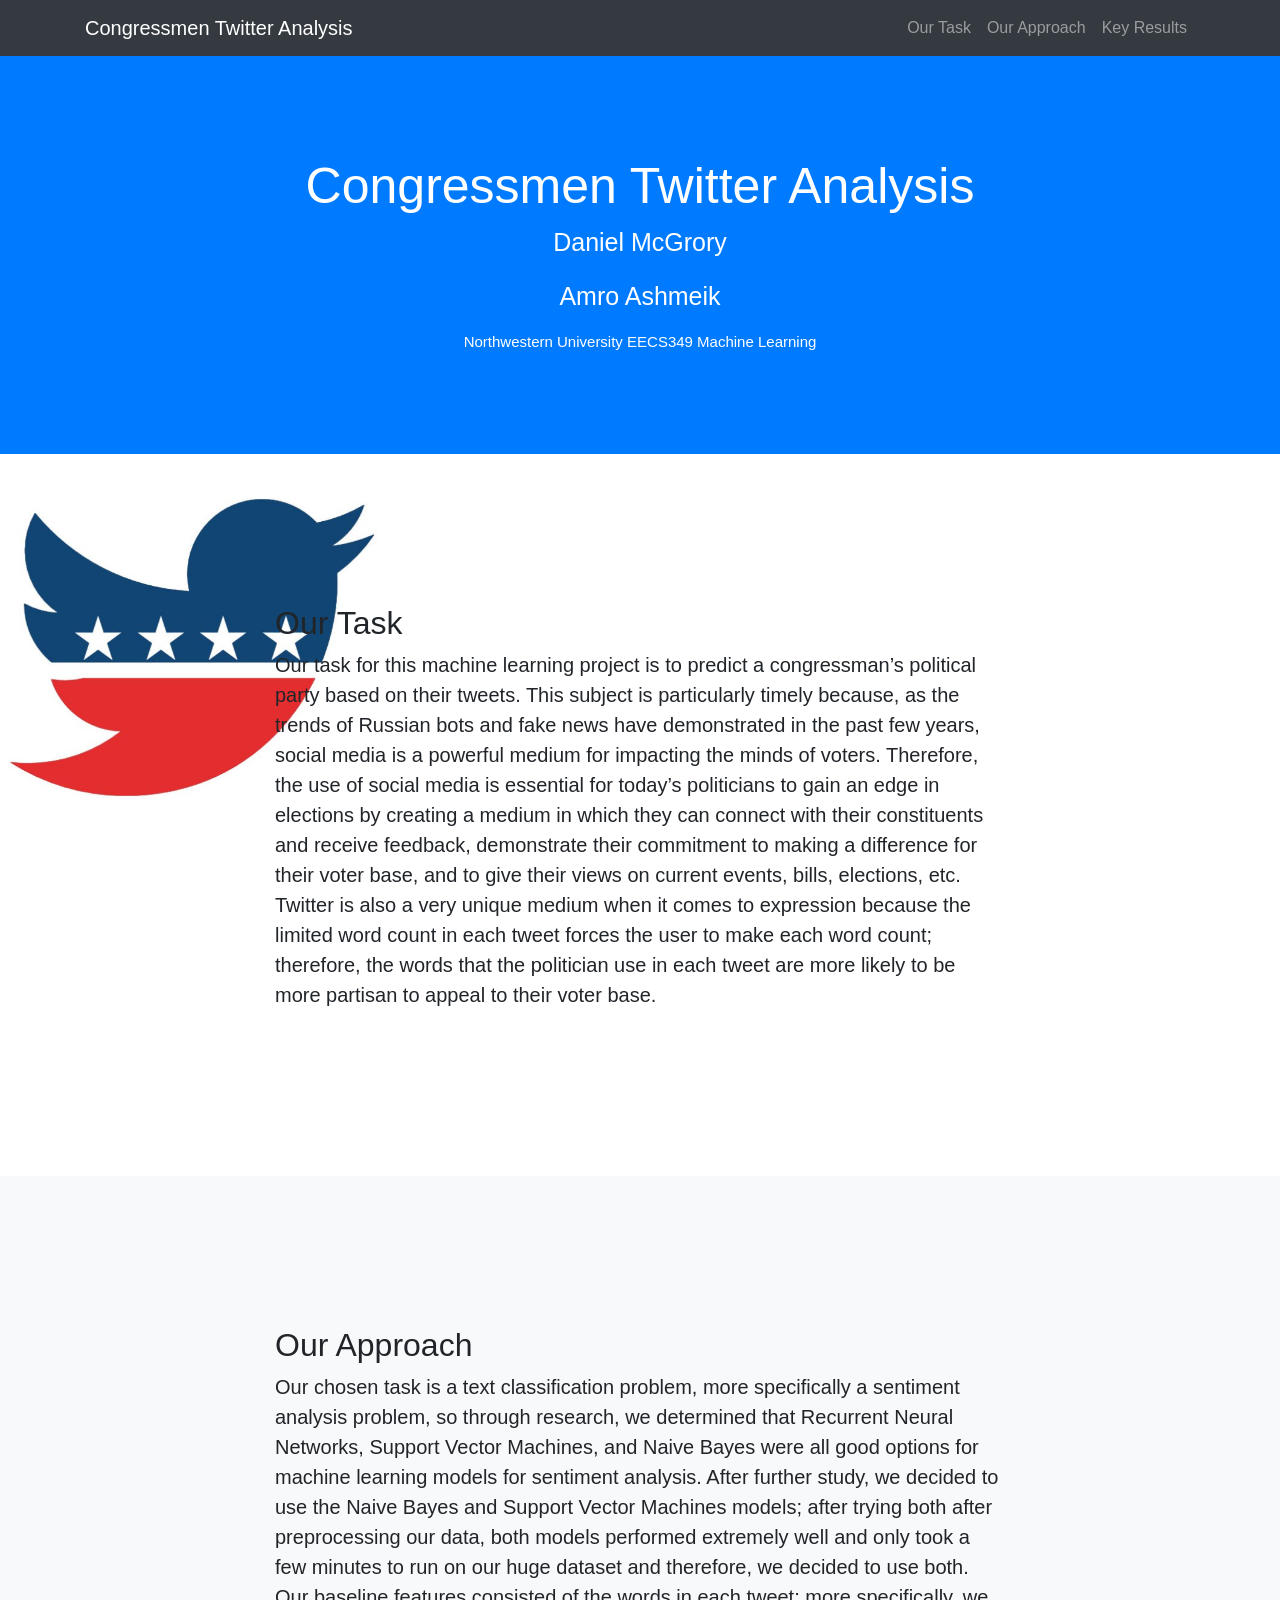
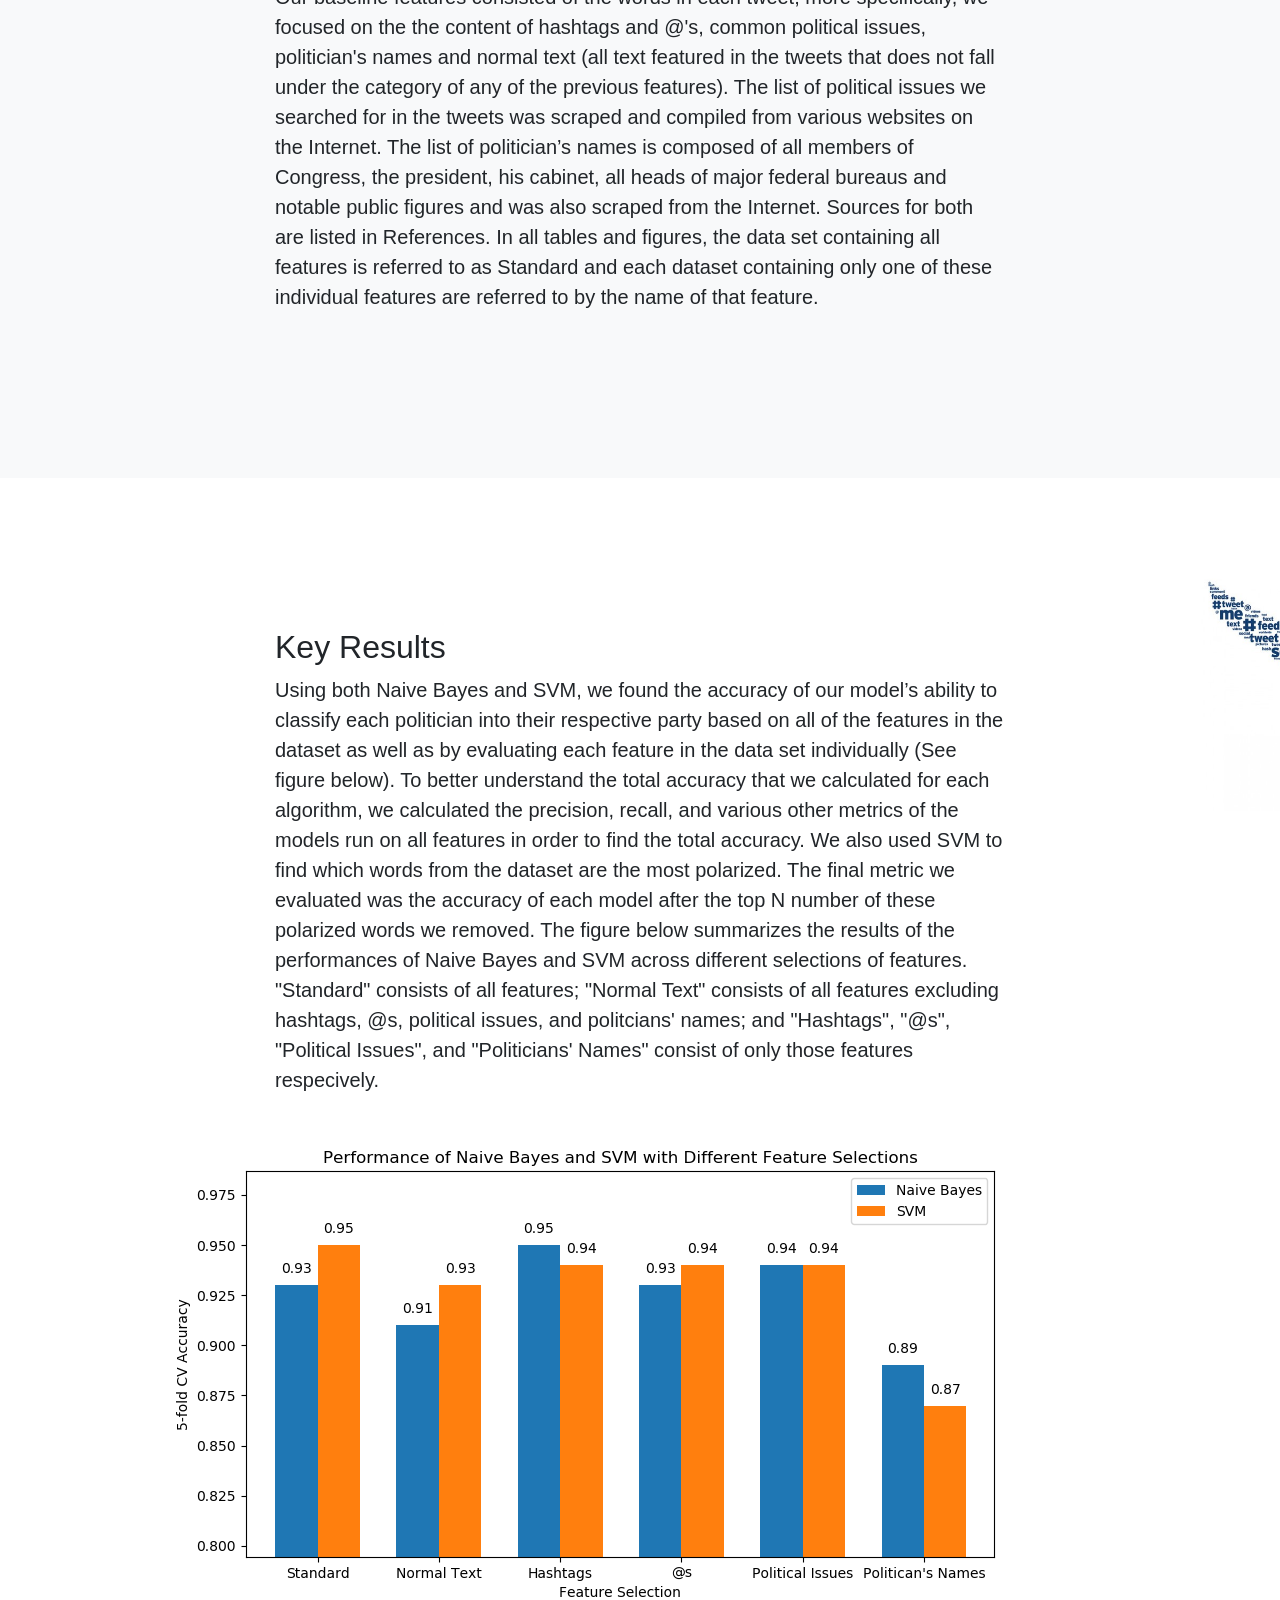
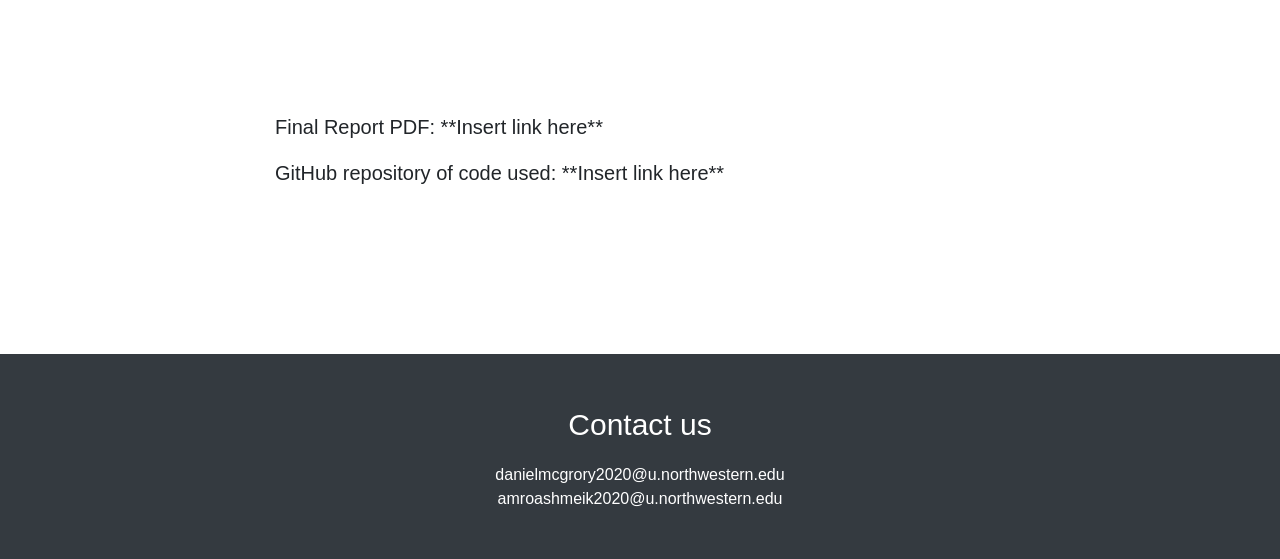
==== index.html @ c0cd3391 "Add files via upload" ====
<!DOCTYPE html>
<html lang="en">

  <head>

    <meta charset="utf-8">
    <meta name="viewport" content="width=device-width, initial-scale=1, shrink-to-fit=no">
    <meta name="description" content="">
    <meta name="author" content="">

    <title>Congressmen Twitter Analysis</title>

    <!-- Bootstrap core CSS -->
    <link href="vendor/bootstrap/css/bootstrap.min.css" rel="stylesheet">

    <!-- Custom styles for this template -->
    <link href="css/scrolling-nav.css" rel="stylesheet">

  </head>

  <body id="page-top">

    <!-- Navigation -->
    <nav class="navbar navbar-expand-lg navbar-dark bg-dark fixed-top" id="mainNav">
      <div class="container">
        <a class="navbar-brand js-scroll-trigger" href="#page-top">Congressmen Twitter Analysis</a>
        <button class="navbar-toggler" type="button" data-toggle="collapse" data-target="#navbarResponsive" aria-controls="navbarResponsive" aria-expanded="false" aria-label="Toggle navigation">
          <span class="navbar-toggler-icon"></span>
        </button>
        <div class="collapse navbar-collapse" id="navbarResponsive">
          <ul class="navbar-nav ml-auto">
            <li class="nav-item">
              <a class="nav-link js-scroll-trigger" href="#about">Our Task</a>
            </li>
            <li class="nav-item">
              <a class="nav-link js-scroll-trigger" href="#services">Our Approach</a>
            </li>
            <li class="nav-item">
              <a class="nav-link js-scroll-trigger" href="#contact">Key Results</a>
            </li>
          </ul>
        </div>
      </div>
    </nav>

    <header class="bg-primary text-white tweetify">
      <div class="container text-center">
        <h1 class='webstitle'>Congressmen Twitter Analysis</h1>
        <p class="names">Daniel McGrory</p>
        <p class="names">Amro Ashmeik</p>
        <div class="smaller">Northwestern University EECS349 Machine Learning</div> 
    </header>

    <section id="task">
      <div class="container">
        <div class="row">
          <div class="col-lg-8 mx-auto">
            <h2>Our Task</h2>
            <p class="lead">Our task for this machine learning project is to predict a congressman’s political party based on their tweets. This subject is particularly timely because, as the trends of Russian bots and fake news have demonstrated in the past few years, social media is a powerful medium for impacting the minds of voters. Therefore, the use of social media is essential for today’s politicians to gain an edge in elections by creating a medium in which they can connect with their constituents and receive feedback, demonstrate their commitment to making a difference for their voter base, and to give their views on current events, bills, elections, etc. Twitter is also a very unique medium when it comes to expression because the limited word count in each tweet forces the user to make each word count; therefore, the words that the politician use in each tweet are more likely to be more partisan to appeal to their voter base.</p>
          </div>
        </div>
      </div>
    </section>

    <section id="approach" class="bg-light">
      <div class="container">
        <div class="row">
          <div class="col-lg-8 mx-auto">
            <h2>Our Approach</h2>
            <p class="lead">Our chosen task is a text classification problem, more specifically a sentiment analysis problem, so through 
            research, we determined that Recurrent Neural Networks, Support Vector Machines, and Naive Bayes were all good options for machine learning models for sentiment analysis. After further study, we decided to use the Naive Bayes and Support Vector Machines models; after trying both after preprocessing our data, both models performed extremely well and only took a few minutes to run on our huge dataset and therefore, we decided to use both. Our baseline features consisted of the words in each tweet; more specifically, we focused on the the content of hashtags and @'s, common political issues, politician's names and normal text (all text featured in the tweets that does not fall under the category of any of the previous features). The list of political issues we searched for in the tweets was scraped and compiled from various websites on the Internet. The list of politician’s names is composed of all members of Congress, the president, his cabinet, all heads of major federal bureaus and notable public figures and was also scraped from the Internet. Sources for both are listed in References. In all tables and figures, the data set containing all features is referred to as Standard and each dataset containing only one of these individual features are referred to by the name of that feature.
            </p>
          </div>
        </div>
      </div>
    </section>

    <section id="keyresults">
      <div class="container">
        <div class="row">
          <div class="col-lg-8 mx-auto">
            <h2>Key Results</h2>
            <p class="lead">Using both Naive Bayes and SVM, we found the accuracy of our model’s ability to classify each politician into their respective party based on all of the features in the dataset as well as by evaluating each feature in the data set individually (See figure below). To better understand the total accuracy that we calculated for each algorithm, we calculated the precision, recall, and various other metrics of the models run on all features in order to find the total accuracy. We also used SVM to find which words from the dataset are the most polarized. The final metric we evaluated was the accuracy of each model after the top N number of these polarized words we removed. The figure below summarizes the results of the performances of Naive Bayes and SVM across different selections of features. "Standard" consists of all features; "Normal Text" consists of all features excluding hashtags, @s, political issues, and politcians' names; and "Hashtags", "@s", "Political Issues", and "Politicians' Names" consist of only those features respecively.</p>
            <img src="Figure2.png" alt="Figure2" id="figure2">
            <p class="lead finalreport">Final Report PDF: **Insert link here**</p>
            <p class="lead">GitHub repository of code used: **Insert link here**</p>
          </div>
        </div>
      </div>
    </section>

    <!-- Footer -->
    <footer class="py-5 bg-dark">
      <div class="container">
          <p class="contactme">Contact us</p>
          <p class="m-0 text-center text-white">danielmcgrory2020@u.northwestern.edu<br>
        amroashmeik2020@u.northwestern.edu</</p>
      </div>
      <!-- /.container -->
    </footer>

    <!-- Bootstrap core JavaScript -->
    <script src="vendor/jquery/jquery.min.js"></script>
    <script src="vendor/bootstrap/js/bootstrap.bundle.min.js"></script>

    <!-- Plugin JavaScript -->
    <script src="vendor/jquery-easing/jquery.easing.min.js"></script>

    <!-- Custom JavaScript for this theme -->
    <script src="js/scrolling-nav.js"></script>

  </body>

</html>
---- css/scrolling-nav.css ----
/*!
 * Start Bootstrap - Scrolling Nav (https://startbootstrap.com/template-overviews/scrolling-nav)
 * Copyright 2013-2017 Start Bootstrap
 * Licensed under MIT (https://github.com/BlackrockDigital/startbootstrap-scrolling-nav/blob/master/LICENSE)
 */

header {
  padding: 154px 0 100px;
}

@media (min-width: 992px) {
  header {
    padding: 156px 0 100px;
  }
}

section {
  padding: 150px 0;
}

.smaller {

	font-size: 15px;
}

.contactme {

	font-size: 30px;
	color: white;
	text-align: center;
	padding-bottom: 0px;
}

.names {

	font-size: 25px;
}

.webstitle {

	font-size: 50px;
}

#task {

  background-image: url("images/politicalbird.jpg");
  background-repeat: no-repeat;
  background-position: 0px 5px;
  background-size: 30%;
}

.tweetify {

	background-color: #1da1f2;
}

.finalreport {

	padding-top: 100px;
}

#figure2 {

	position: relative;
	right: 150px;
}

#keyresults {

  background-image: url("images/textclass.png");
  background-repeat: no-repeat;
  background-position: 1200px 100px;
  background-size: 30%;

}
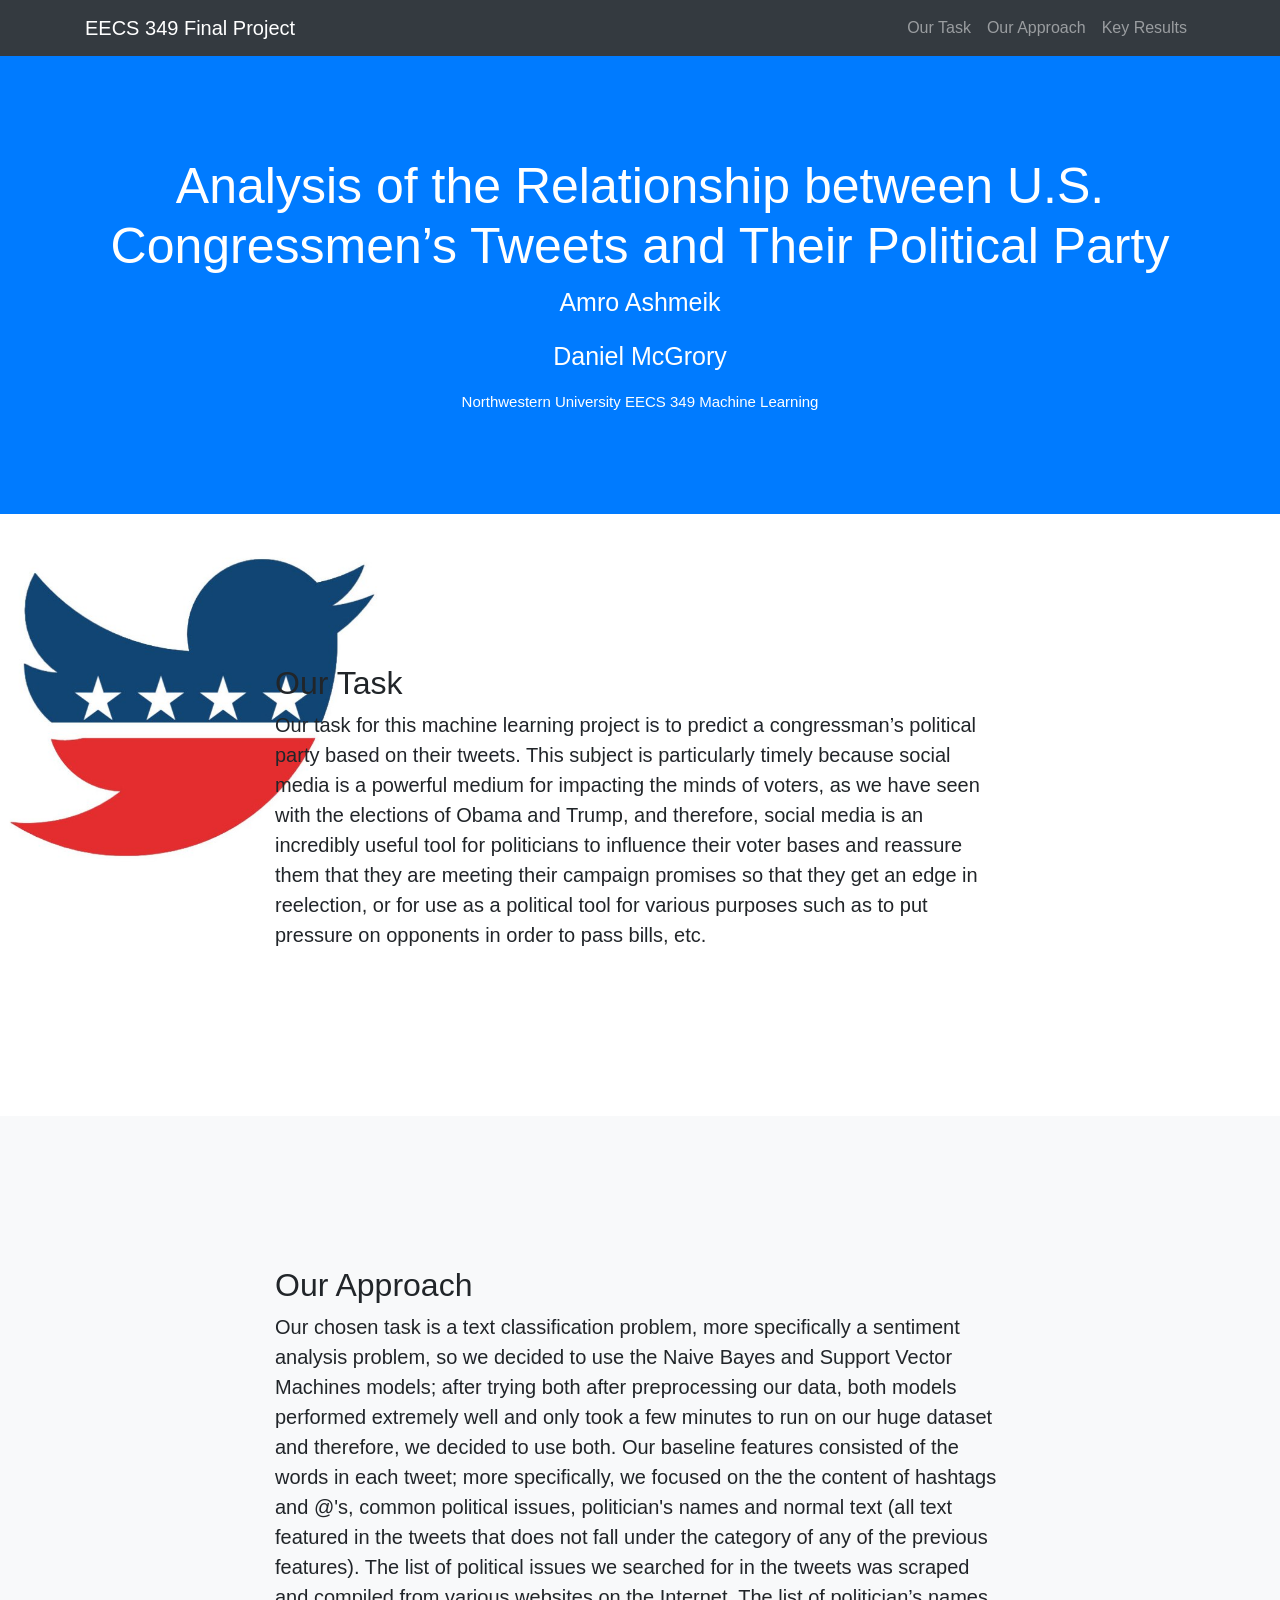
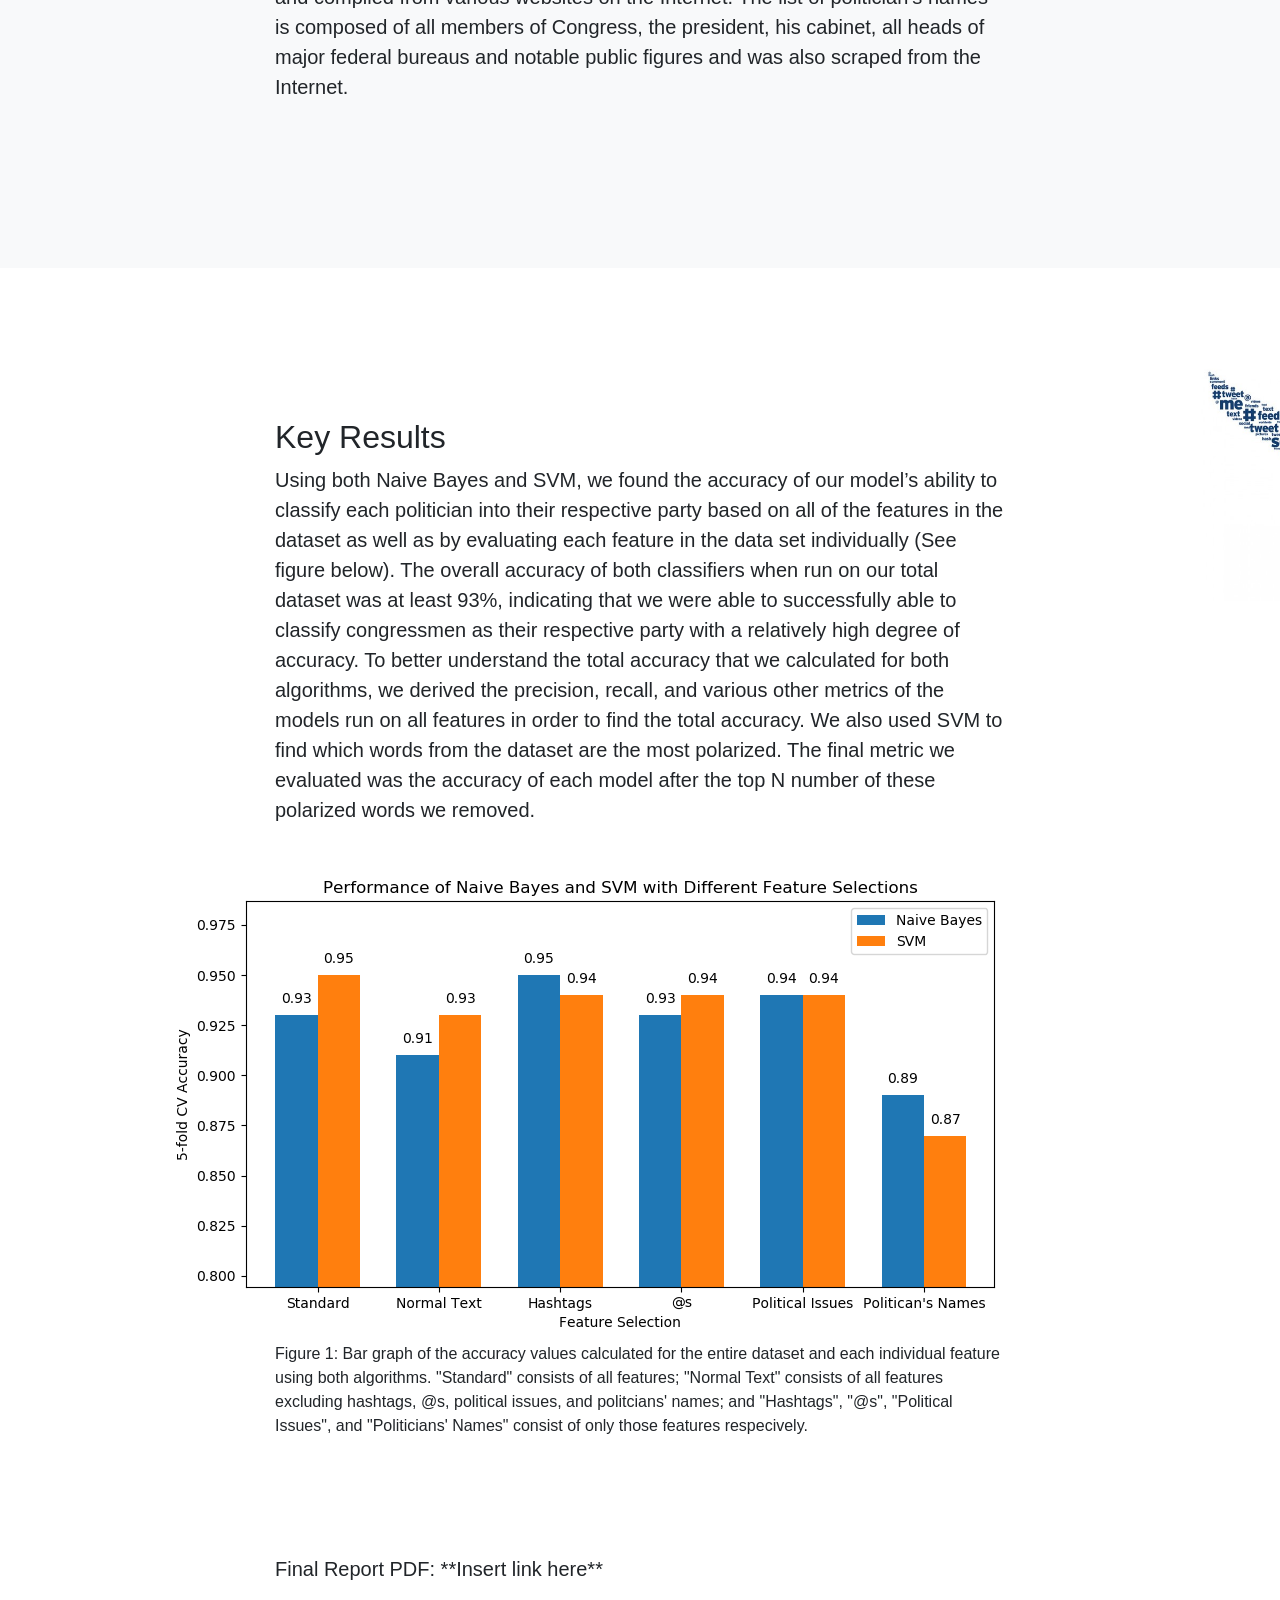
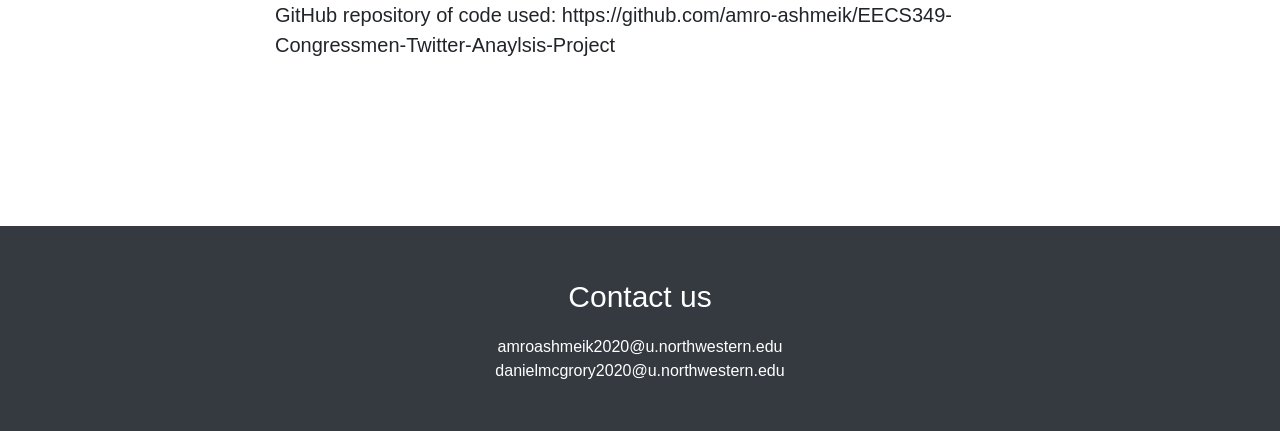
==== commit 73ba577b: ""Draft 1"" ====
--- a/index.html
+++ b/index.html
@@ -8,7 +8,7 @@
     <meta name="description" content="">
     <meta name="author" content="">
 
-    <title>Congressmen Twitter Analysis</title>
+    <title>EECS 349 Final Project</title>
 
     <!-- Bootstrap core CSS -->
     <link href="vendor/bootstrap/css/bootstrap.min.css" rel="stylesheet">
@@ -23,7 +23,7 @@
     <!-- Navigation -->
     <nav class="navbar navbar-expand-lg navbar-dark bg-dark fixed-top" id="mainNav">
       <div class="container">
-        <a class="navbar-brand js-scroll-trigger" href="#page-top">Congressmen Twitter Analysis</a>
+        <a class="navbar-brand js-scroll-trigger" href="#page-top">EECS 349 Final Project</a>
         <button class="navbar-toggler" type="button" data-toggle="collapse" data-target="#navbarResponsive" aria-controls="navbarResponsive" aria-expanded="false" aria-label="Toggle navigation">
           <span class="navbar-toggler-icon"></span>
         </button>
@@ -45,10 +45,10 @@
 
     <header class="bg-primary text-white tweetify">
       <div class="container text-center">
-        <h1 class='webstitle'>Congressmen Twitter Analysis</h1>
+        <h1 class='webstitle'>Analysis of the Relationship between U.S. Congressmen’s Tweets and Their Political Party</h1>
+        <p class="names">Amro Ashmeik</p>
         <p class="names">Daniel McGrory</p>
-        <p class="names">Amro Ashmeik</p>
-        <div class="smaller">Northwestern University EECS349 Machine Learning</div> 
+        <div class="smaller">Northwestern University EECS 349 Machine Learning</div> 
     </header>
 
     <section id="task">
@@ -56,7 +56,7 @@
         <div class="row">
           <div class="col-lg-8 mx-auto">
             <h2>Our Task</h2>
-            <p class="lead">Our task for this machine learning project is to predict a congressman’s political party based on their tweets. This subject is particularly timely because, as the trends of Russian bots and fake news have demonstrated in the past few years, social media is a powerful medium for impacting the minds of voters. Therefore, the use of social media is essential for today’s politicians to gain an edge in elections by creating a medium in which they can connect with their constituents and receive feedback, demonstrate their commitment to making a difference for their voter base, and to give their views on current events, bills, elections, etc. Twitter is also a very unique medium when it comes to expression because the limited word count in each tweet forces the user to make each word count; therefore, the words that the politician use in each tweet are more likely to be more partisan to appeal to their voter base.</p>
+            <p class="lead">Our task for this machine learning project is to predict a congressman’s political party based on their tweets. This subject is particularly timely because social media is a powerful medium for impacting the minds of voters, as we have seen with the elections of Obama and Trump, and therefore, social media is an incredibly useful tool for politicians to influence their voter bases and reassure them that they are meeting their campaign promises so that they get an edge in reelection, or for use as a political tool for various purposes such as to put pressure on opponents in order to pass bills, etc.</p>
           </div>
         </div>
       </div>
@@ -67,8 +67,7 @@
         <div class="row">
           <div class="col-lg-8 mx-auto">
             <h2>Our Approach</h2>
-            <p class="lead">Our chosen task is a text classification problem, more specifically a sentiment analysis problem, so through 
-            research, we determined that Recurrent Neural Networks, Support Vector Machines, and Naive Bayes were all good options for machine learning models for sentiment analysis. After further study, we decided to use the Naive Bayes and Support Vector Machines models; after trying both after preprocessing our data, both models performed extremely well and only took a few minutes to run on our huge dataset and therefore, we decided to use both. Our baseline features consisted of the words in each tweet; more specifically, we focused on the the content of hashtags and @'s, common political issues, politician's names and normal text (all text featured in the tweets that does not fall under the category of any of the previous features). The list of political issues we searched for in the tweets was scraped and compiled from various websites on the Internet. The list of politician’s names is composed of all members of Congress, the president, his cabinet, all heads of major federal bureaus and notable public figures and was also scraped from the Internet. Sources for both are listed in References. In all tables and figures, the data set containing all features is referred to as Standard and each dataset containing only one of these individual features are referred to by the name of that feature.
+            <p class="lead">Our chosen task is a text classification problem, more specifically a sentiment analysis problem, so we decided to use the Naive Bayes and Support Vector Machines models; after trying both after preprocessing our data, both models performed extremely well and only took a few minutes to run on our huge dataset and therefore, we decided to use both. Our baseline features consisted of the words in each tweet; more specifically, we focused on the the content of hashtags and @'s, common political issues, politician's names and normal text (all text featured in the tweets that does not fall under the category of any of the previous features). The list of political issues we searched for in the tweets was scraped and compiled from various websites on the Internet. The list of politician’s names is composed of all members of Congress, the president, his cabinet, all heads of major federal bureaus and notable public figures and was also scraped from the Internet.
             </p>
           </div>
         </div>
@@ -80,10 +79,11 @@
         <div class="row">
           <div class="col-lg-8 mx-auto">
             <h2>Key Results</h2>
-            <p class="lead">Using both Naive Bayes and SVM, we found the accuracy of our model’s ability to classify each politician into their respective party based on all of the features in the dataset as well as by evaluating each feature in the data set individually (See figure below). To better understand the total accuracy that we calculated for each algorithm, we calculated the precision, recall, and various other metrics of the models run on all features in order to find the total accuracy. We also used SVM to find which words from the dataset are the most polarized. The final metric we evaluated was the accuracy of each model after the top N number of these polarized words we removed. The figure below summarizes the results of the performances of Naive Bayes and SVM across different selections of features. "Standard" consists of all features; "Normal Text" consists of all features excluding hashtags, @s, political issues, and politcians' names; and "Hashtags", "@s", "Political Issues", and "Politicians' Names" consist of only those features respecively.</p>
+            <p class="lead">Using both Naive Bayes and SVM, we found the accuracy of our model’s ability to classify each politician into their respective party based on all of the features in the dataset as well as by evaluating each feature in the data set individually (See figure below). The overall accuracy of both classifiers when run on our total dataset was at least 93%, indicating that we were able to successfully able to classify congressmen as their respective party with a relatively high degree of accuracy. To better understand the total accuracy that we calculated for both algorithms, we derived the precision, recall, and various other metrics of the models run on all features in order to find the total accuracy.  We also used SVM to find which words from the dataset are the most polarized. The final metric we evaluated was the accuracy of each model after the top N number of these polarized words we removed.</p>
             <img src="Figure2.png" alt="Figure2" id="figure2">
+            <p class="exp">Figure 1: Bar graph of the accuracy values calculated for the entire dataset and each individual feature using both algorithms. "Standard" consists of all features; "Normal Text" consists of all features excluding hashtags, @s, political issues, and politcians' names; and "Hashtags", "@s", "Political Issues", and "Politicians' Names" consist of only those features respecively.</p>
             <p class="lead finalreport">Final Report PDF: **Insert link here**</p>
-            <p class="lead">GitHub repository of code used: **Insert link here**</p>
+            <p class="lead">GitHub repository of code used: https://github.com/amro-ashmeik/EECS349-Congressmen-Twitter-Anaylsis-Project</p>
           </div>
         </div>
       </div>
@@ -93,8 +93,8 @@
     <footer class="py-5 bg-dark">
       <div class="container">
           <p class="contactme">Contact us</p>
-          <p class="m-0 text-center text-white">danielmcgrory2020@u.northwestern.edu<br>
-        amroashmeik2020@u.northwestern.edu</</p>
+          <p class="m-0 text-center text-white">amroashmeik2020@u.northwestern.edu<br>
+        danielmcgrory2020@u.northwestern.edu</</p>
       </div>
       <!-- /.container -->
     </footer>
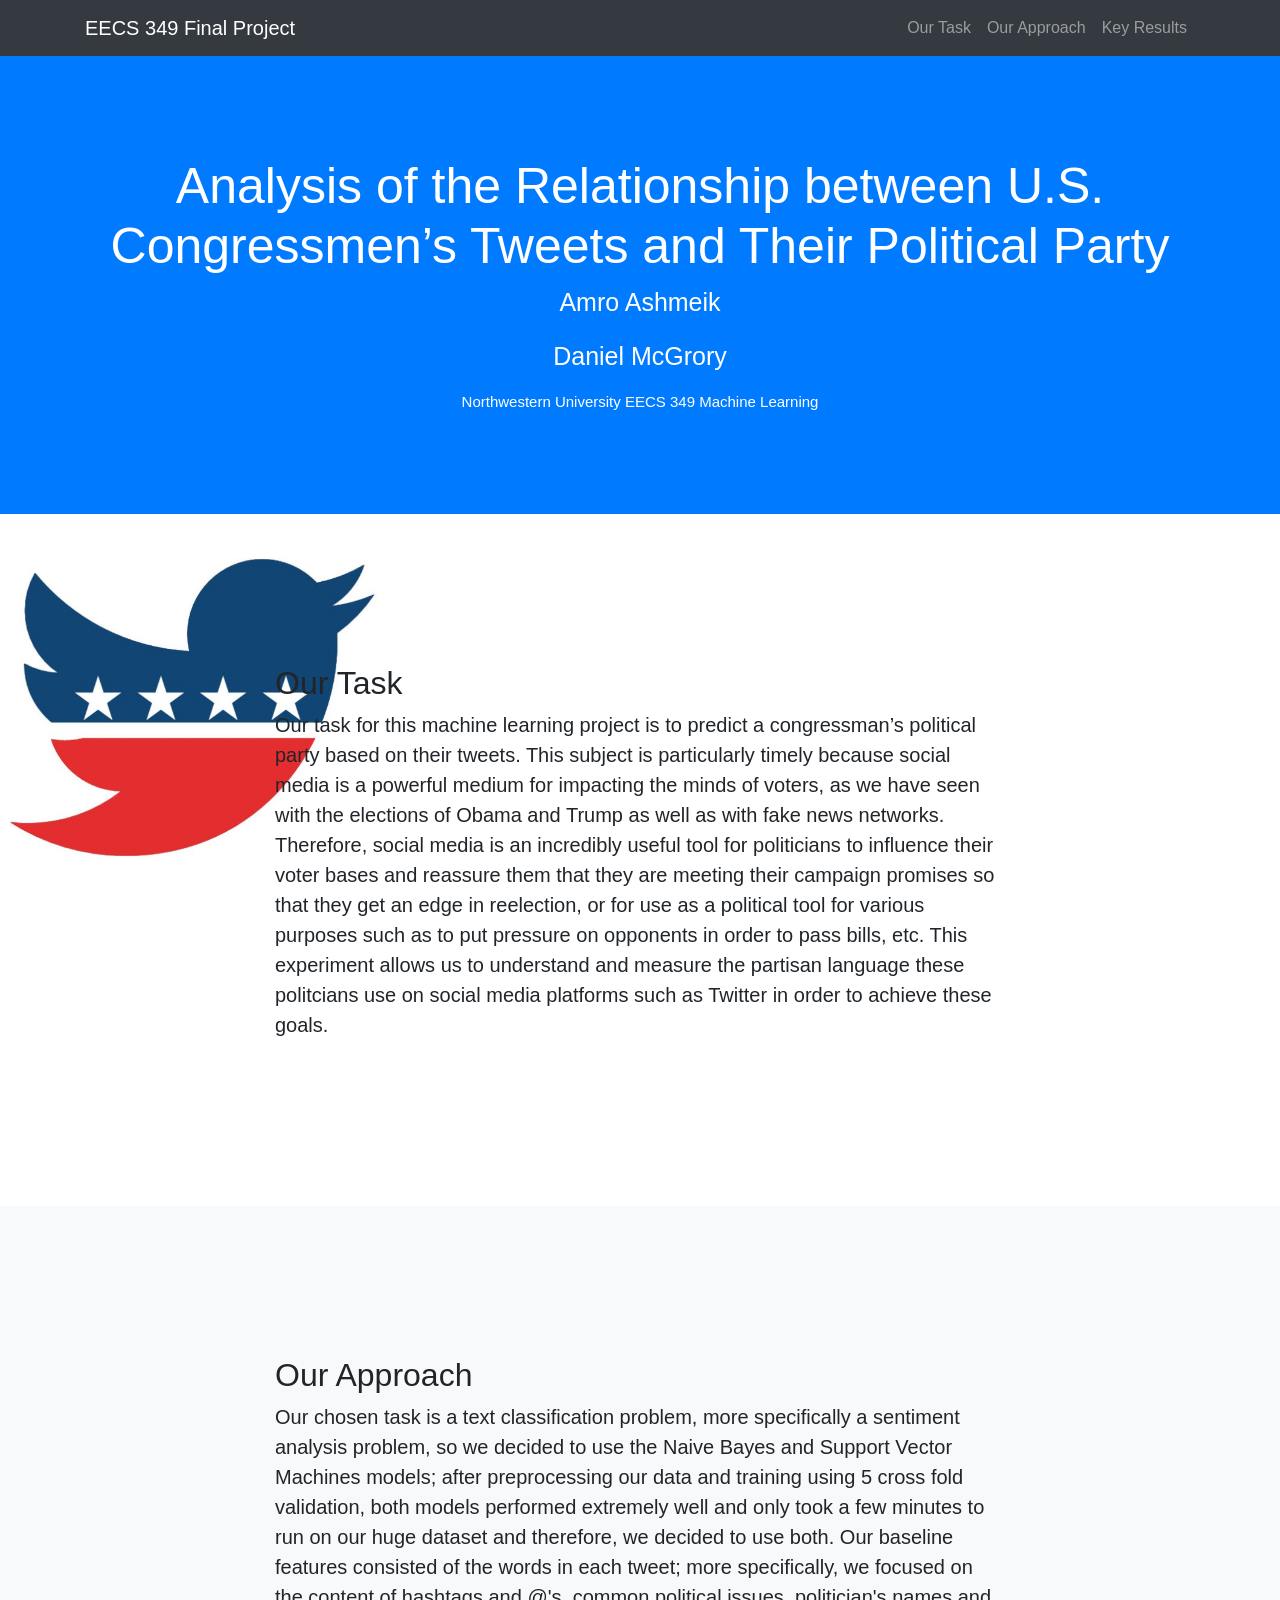
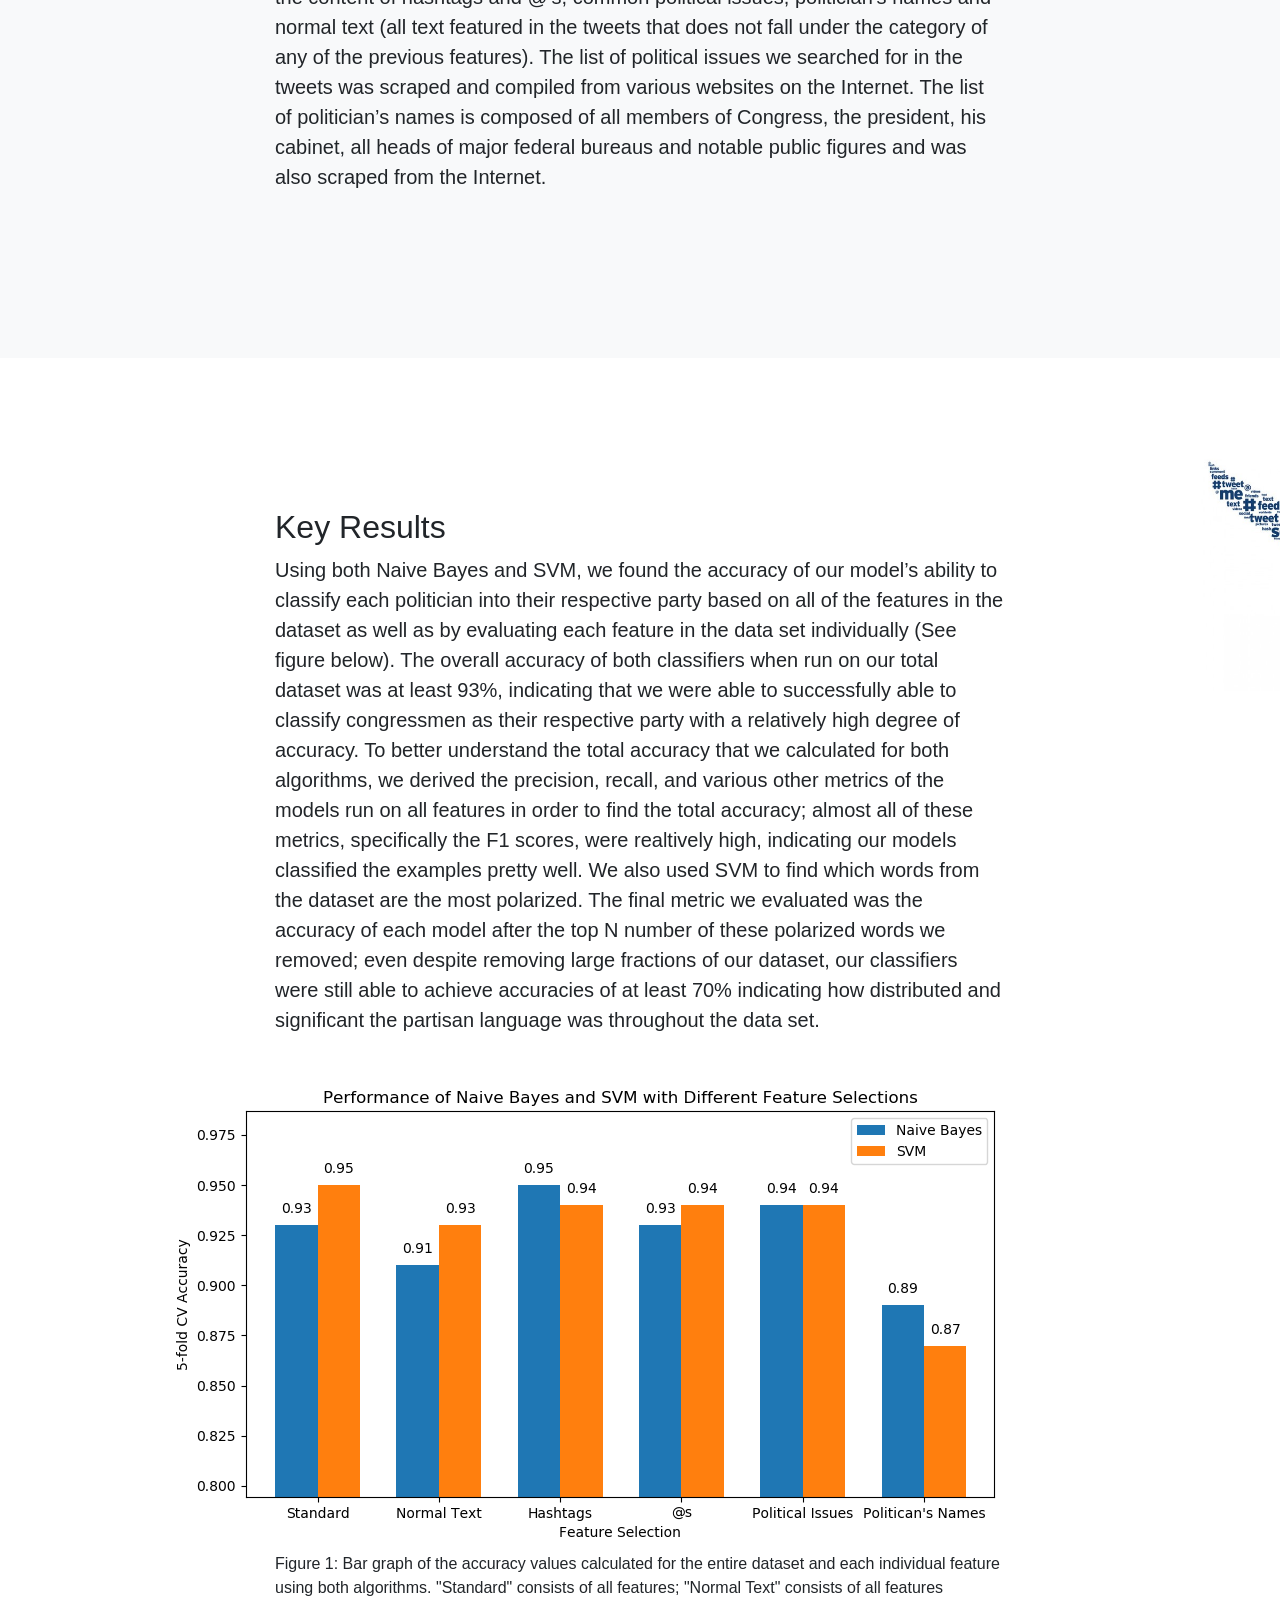
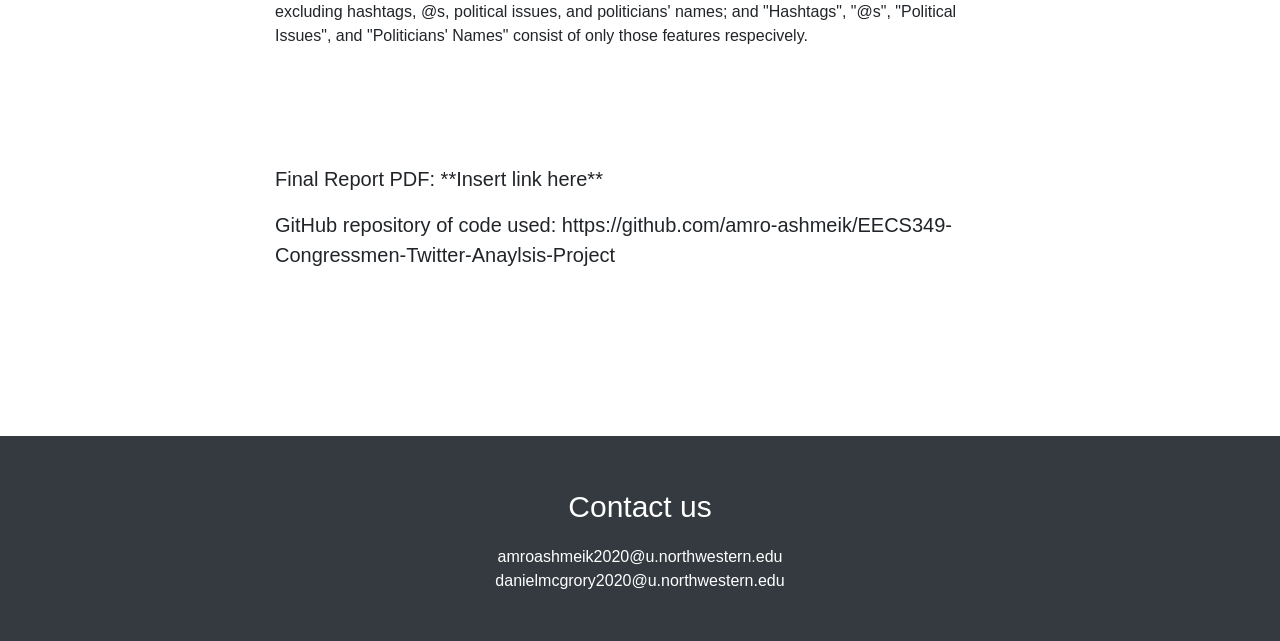
==== commit f4d1c677: ""Draft 2"" ====
--- a/index.html
+++ b/index.html
@@ -56,7 +56,7 @@
         <div class="row">
           <div class="col-lg-8 mx-auto">
             <h2>Our Task</h2>
-            <p class="lead">Our task for this machine learning project is to predict a congressman’s political party based on their tweets. This subject is particularly timely because social media is a powerful medium for impacting the minds of voters, as we have seen with the elections of Obama and Trump, and therefore, social media is an incredibly useful tool for politicians to influence their voter bases and reassure them that they are meeting their campaign promises so that they get an edge in reelection, or for use as a political tool for various purposes such as to put pressure on opponents in order to pass bills, etc.</p>
+            <p class="lead">Our task for this machine learning project is to predict a congressman’s political party based on their tweets. This subject is particularly timely because social media is a powerful medium for impacting the minds of voters, as we have seen with the elections of Obama and Trump as well as with fake news networks. Therefore, social media is an incredibly useful tool for politicians to influence their voter bases and reassure them that they are meeting their campaign promises so that they get an edge in reelection, or for use as a political tool for various purposes such as to put pressure on opponents in order to pass bills, etc. This experiment allows us to understand and measure the partisan language these politcians use on social media platforms such as Twitter in order to achieve these goals.</p>
           </div>
         </div>
       </div>
@@ -67,7 +67,7 @@
         <div class="row">
           <div class="col-lg-8 mx-auto">
             <h2>Our Approach</h2>
-            <p class="lead">Our chosen task is a text classification problem, more specifically a sentiment analysis problem, so we decided to use the Naive Bayes and Support Vector Machines models; after trying both after preprocessing our data, both models performed extremely well and only took a few minutes to run on our huge dataset and therefore, we decided to use both. Our baseline features consisted of the words in each tweet; more specifically, we focused on the the content of hashtags and @'s, common political issues, politician's names and normal text (all text featured in the tweets that does not fall under the category of any of the previous features). The list of political issues we searched for in the tweets was scraped and compiled from various websites on the Internet. The list of politician’s names is composed of all members of Congress, the president, his cabinet, all heads of major federal bureaus and notable public figures and was also scraped from the Internet.
+            <p class="lead">Our chosen task is a text classification problem, more specifically a sentiment analysis problem, so we decided to use the Naive Bayes and Support Vector Machines models; after preprocessing our data and training using 5 cross fold validation, both models performed extremely well and only took a few minutes to run on our huge dataset and therefore, we decided to use both. Our baseline features consisted of the words in each tweet; more specifically, we focused on the content of hashtags and @'s, common political issues, politician's names and normal text (all text featured in the tweets that does not fall under the category of any of the previous features). The list of political issues we searched for in the tweets was scraped and compiled from various websites on the Internet. The list of politician’s names is composed of all members of Congress, the president, his cabinet, all heads of major federal bureaus and notable public figures and was also scraped from the Internet.
             </p>
           </div>
         </div>
@@ -79,9 +79,9 @@
         <div class="row">
           <div class="col-lg-8 mx-auto">
             <h2>Key Results</h2>
-            <p class="lead">Using both Naive Bayes and SVM, we found the accuracy of our model’s ability to classify each politician into their respective party based on all of the features in the dataset as well as by evaluating each feature in the data set individually (See figure below). The overall accuracy of both classifiers when run on our total dataset was at least 93%, indicating that we were able to successfully able to classify congressmen as their respective party with a relatively high degree of accuracy. To better understand the total accuracy that we calculated for both algorithms, we derived the precision, recall, and various other metrics of the models run on all features in order to find the total accuracy.  We also used SVM to find which words from the dataset are the most polarized. The final metric we evaluated was the accuracy of each model after the top N number of these polarized words we removed.</p>
+            <p class="lead">Using both Naive Bayes and SVM, we found the accuracy of our model’s ability to classify each politician into their respective party based on all of the features in the dataset as well as by evaluating each feature in the data set individually (See figure below). The overall accuracy of both classifiers when run on our total dataset was at least 93%, indicating that we were able to successfully able to classify congressmen as their respective party with a relatively high degree of accuracy. To better understand the total accuracy that we calculated for both algorithms, we derived the precision, recall, and various other metrics of the models run on all features in order to find the total accuracy; almost all of these metrics, specifically the F1 scores, were realtively high, indicating our models classified the examples pretty well. We also used SVM to find which words from the dataset are the most polarized. The final metric we evaluated was the accuracy of each model after the top N number of these polarized words we removed; even despite removing large fractions of our dataset, our classifiers were still able to achieve accuracies of at least 70% indicating how distributed and significant the partisan language was throughout the data set.</p>
             <img src="Figure2.png" alt="Figure2" id="figure2">
-            <p class="exp">Figure 1: Bar graph of the accuracy values calculated for the entire dataset and each individual feature using both algorithms. "Standard" consists of all features; "Normal Text" consists of all features excluding hashtags, @s, political issues, and politcians' names; and "Hashtags", "@s", "Political Issues", and "Politicians' Names" consist of only those features respecively.</p>
+            <p class="exp">Figure 1: Bar graph of the accuracy values calculated for the entire dataset and each individual feature using both algorithms. "Standard" consists of all features; "Normal Text" consists of all features excluding hashtags, @s, political issues, and politicians' names; and "Hashtags", "@s", "Political Issues", and "Politicians' Names" consist of only those features respecively.</p>
             <p class="lead finalreport">Final Report PDF: **Insert link here**</p>
             <p class="lead">GitHub repository of code used: https://github.com/amro-ashmeik/EECS349-Congressmen-Twitter-Anaylsis-Project</p>
           </div>
--- a/css/scrolling-nav.css
+++ b/css/scrolling-nav.css
@@ -51,7 +51,8 @@
 
 .tweetify {
 
-	background-color: #1da1f2;
+	background-color: #002cbc;
+  /* #1da1f2; */
 }
 
 .finalreport {
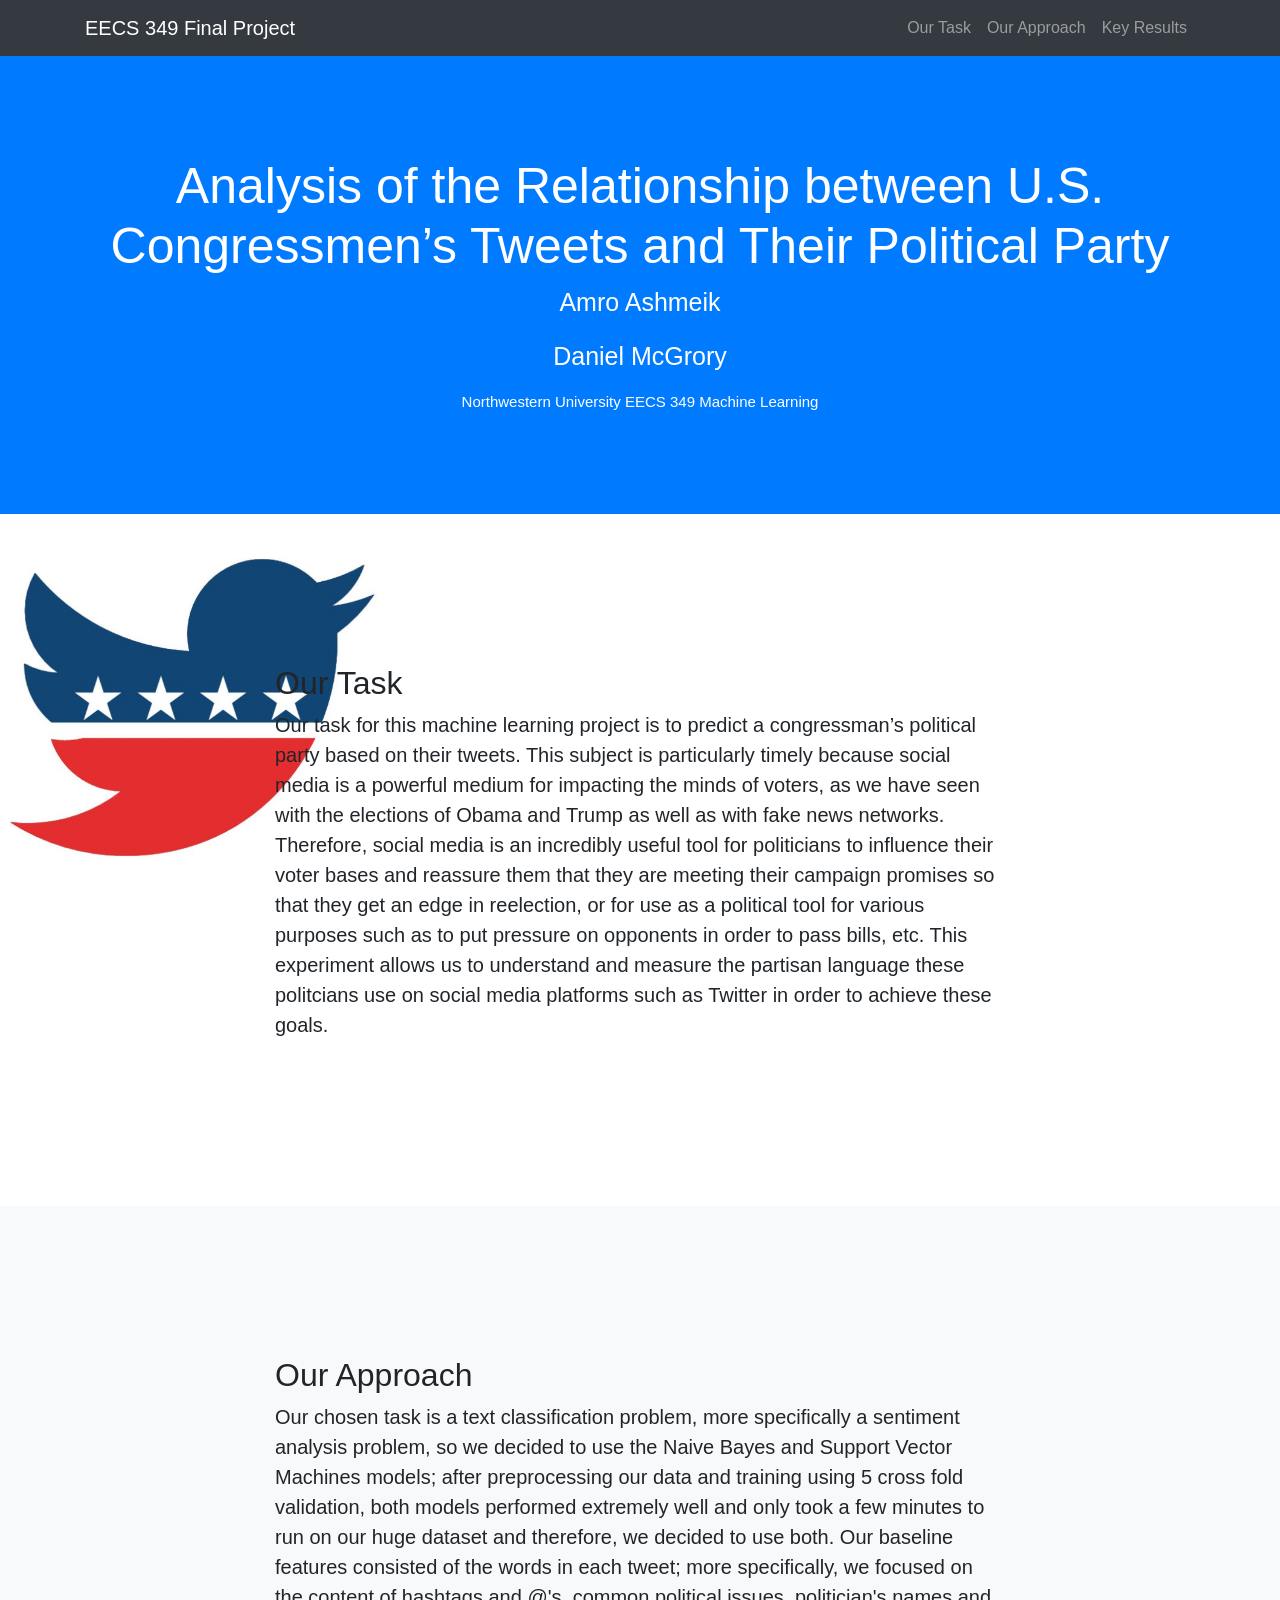
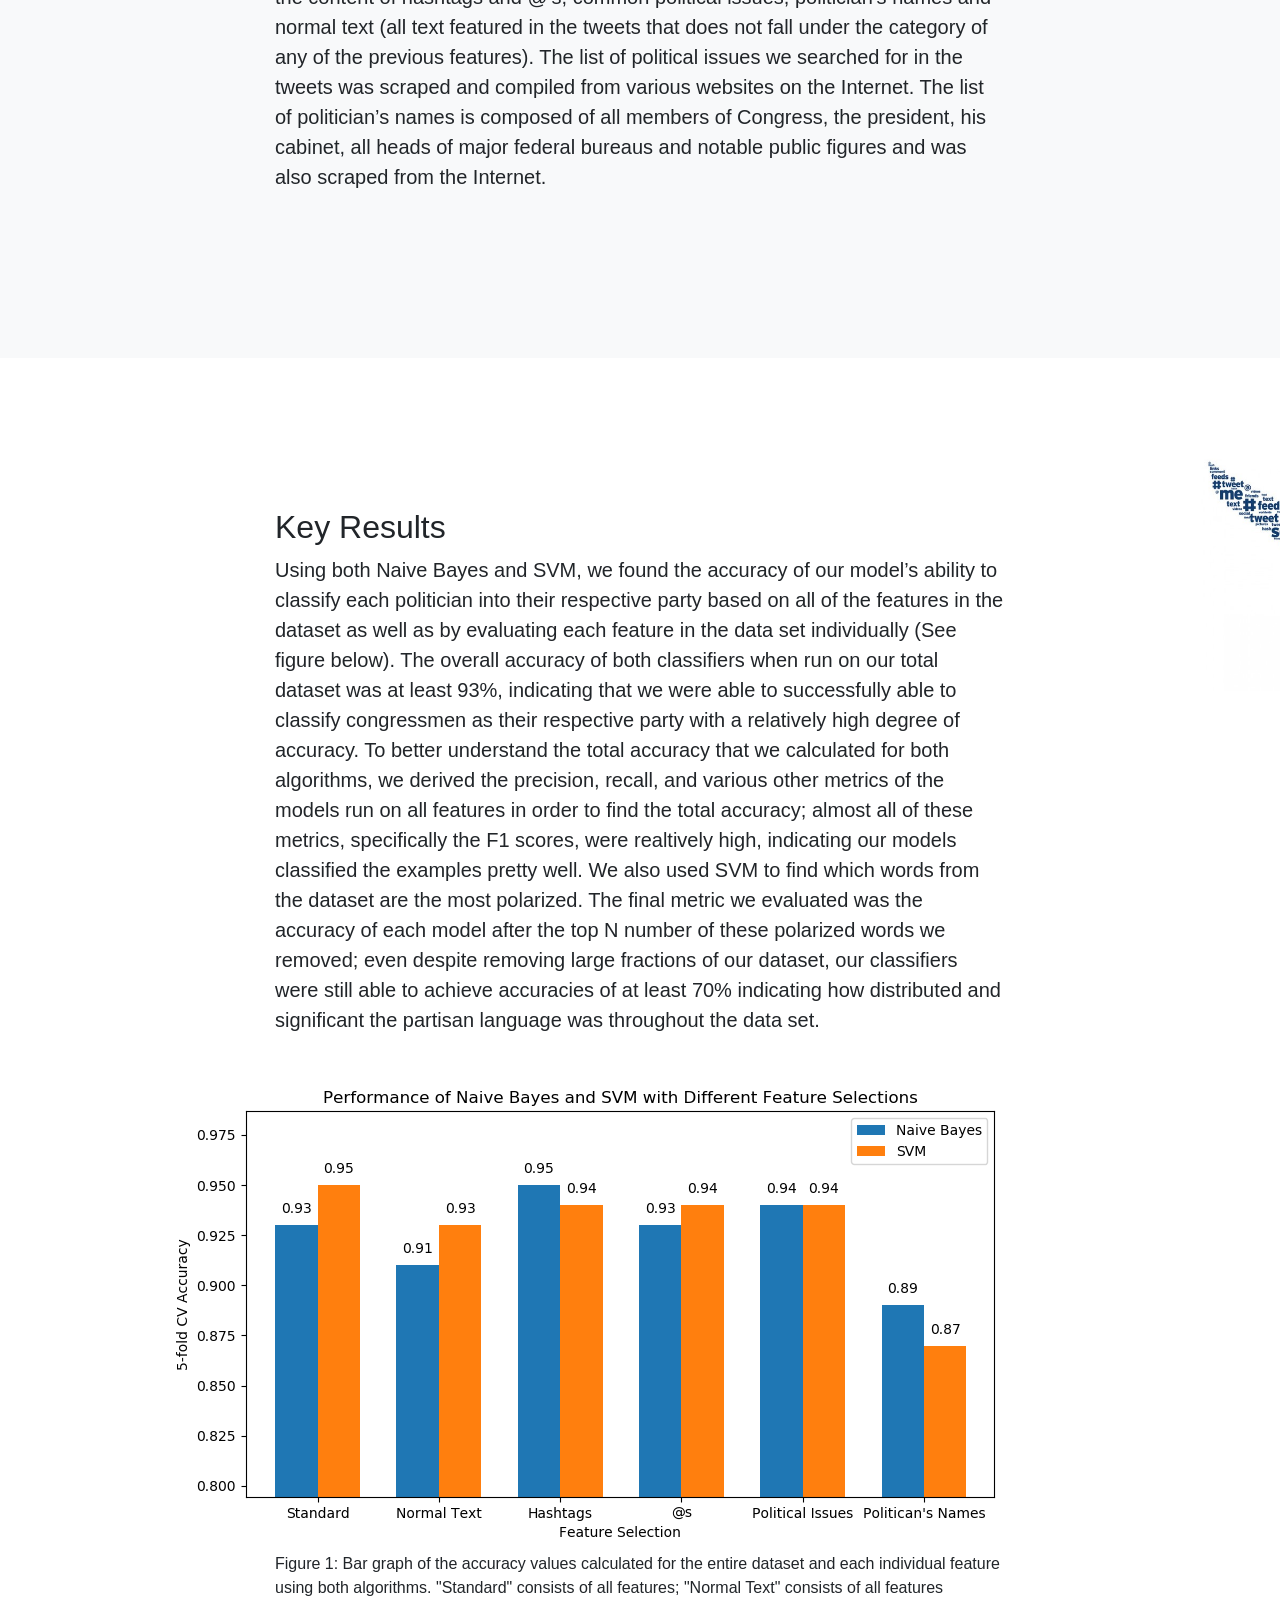
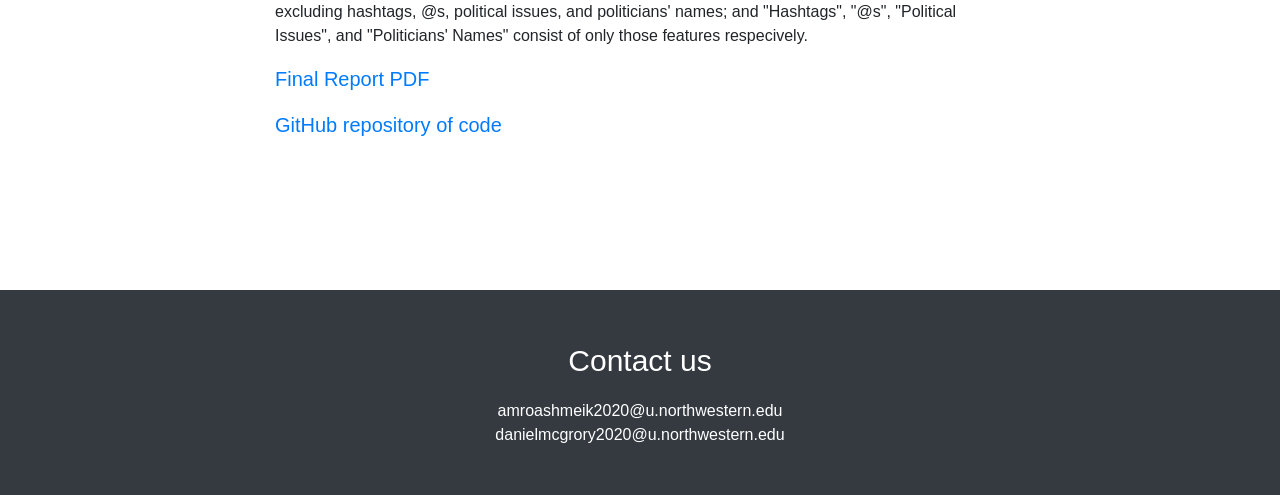
==== commit a21429dc: "Add files via upload" ====
--- a/index.html
+++ b/index.html
@@ -1,114 +1,114 @@
-<!DOCTYPE html>
-<html lang="en">
-
-  <head>
-
-    <meta charset="utf-8">
-    <meta name="viewport" content="width=device-width, initial-scale=1, shrink-to-fit=no">
-    <meta name="description" content="">
-    <meta name="author" content="">
-
-    <title>EECS 349 Final Project</title>
-
-    <!-- Bootstrap core CSS -->
-    <link href="vendor/bootstrap/css/bootstrap.min.css" rel="stylesheet">
-
-    <!-- Custom styles for this template -->
-    <link href="css/scrolling-nav.css" rel="stylesheet">
-
-  </head>
-
-  <body id="page-top">
-
-    <!-- Navigation -->
-    <nav class="navbar navbar-expand-lg navbar-dark bg-dark fixed-top" id="mainNav">
-      <div class="container">
-        <a class="navbar-brand js-scroll-trigger" href="#page-top">EECS 349 Final Project</a>
-        <button class="navbar-toggler" type="button" data-toggle="collapse" data-target="#navbarResponsive" aria-controls="navbarResponsive" aria-expanded="false" aria-label="Toggle navigation">
-          <span class="navbar-toggler-icon"></span>
-        </button>
-        <div class="collapse navbar-collapse" id="navbarResponsive">
-          <ul class="navbar-nav ml-auto">
-            <li class="nav-item">
-              <a class="nav-link js-scroll-trigger" href="#about">Our Task</a>
-            </li>
-            <li class="nav-item">
-              <a class="nav-link js-scroll-trigger" href="#services">Our Approach</a>
-            </li>
-            <li class="nav-item">
-              <a class="nav-link js-scroll-trigger" href="#contact">Key Results</a>
-            </li>
-          </ul>
-        </div>
-      </div>
-    </nav>
-
-    <header class="bg-primary text-white tweetify">
-      <div class="container text-center">
-        <h1 class='webstitle'>Analysis of the Relationship between U.S. Congressmen’s Tweets and Their Political Party</h1>
-        <p class="names">Amro Ashmeik</p>
-        <p class="names">Daniel McGrory</p>
-        <div class="smaller">Northwestern University EECS 349 Machine Learning</div> 
-    </header>
-
-    <section id="task">
-      <div class="container">
-        <div class="row">
-          <div class="col-lg-8 mx-auto">
-            <h2>Our Task</h2>
-            <p class="lead">Our task for this machine learning project is to predict a congressman’s political party based on their tweets. This subject is particularly timely because social media is a powerful medium for impacting the minds of voters, as we have seen with the elections of Obama and Trump as well as with fake news networks. Therefore, social media is an incredibly useful tool for politicians to influence their voter bases and reassure them that they are meeting their campaign promises so that they get an edge in reelection, or for use as a political tool for various purposes such as to put pressure on opponents in order to pass bills, etc. This experiment allows us to understand and measure the partisan language these politcians use on social media platforms such as Twitter in order to achieve these goals.</p>
-          </div>
-        </div>
-      </div>
-    </section>
-
-    <section id="approach" class="bg-light">
-      <div class="container">
-        <div class="row">
-          <div class="col-lg-8 mx-auto">
-            <h2>Our Approach</h2>
-            <p class="lead">Our chosen task is a text classification problem, more specifically a sentiment analysis problem, so we decided to use the Naive Bayes and Support Vector Machines models; after preprocessing our data and training using 5 cross fold validation, both models performed extremely well and only took a few minutes to run on our huge dataset and therefore, we decided to use both. Our baseline features consisted of the words in each tweet; more specifically, we focused on the content of hashtags and @'s, common political issues, politician's names and normal text (all text featured in the tweets that does not fall under the category of any of the previous features). The list of political issues we searched for in the tweets was scraped and compiled from various websites on the Internet. The list of politician’s names is composed of all members of Congress, the president, his cabinet, all heads of major federal bureaus and notable public figures and was also scraped from the Internet.
-            </p>
-          </div>
-        </div>
-      </div>
-    </section>
-
-    <section id="keyresults">
-      <div class="container">
-        <div class="row">
-          <div class="col-lg-8 mx-auto">
-            <h2>Key Results</h2>
-            <p class="lead">Using both Naive Bayes and SVM, we found the accuracy of our model’s ability to classify each politician into their respective party based on all of the features in the dataset as well as by evaluating each feature in the data set individually (See figure below). The overall accuracy of both classifiers when run on our total dataset was at least 93%, indicating that we were able to successfully able to classify congressmen as their respective party with a relatively high degree of accuracy. To better understand the total accuracy that we calculated for both algorithms, we derived the precision, recall, and various other metrics of the models run on all features in order to find the total accuracy; almost all of these metrics, specifically the F1 scores, were realtively high, indicating our models classified the examples pretty well. We also used SVM to find which words from the dataset are the most polarized. The final metric we evaluated was the accuracy of each model after the top N number of these polarized words we removed; even despite removing large fractions of our dataset, our classifiers were still able to achieve accuracies of at least 70% indicating how distributed and significant the partisan language was throughout the data set.</p>
-            <img src="Figure2.png" alt="Figure2" id="figure2">
-            <p class="exp">Figure 1: Bar graph of the accuracy values calculated for the entire dataset and each individual feature using both algorithms. "Standard" consists of all features; "Normal Text" consists of all features excluding hashtags, @s, political issues, and politicians' names; and "Hashtags", "@s", "Political Issues", and "Politicians' Names" consist of only those features respecively.</p>
-            <p class="lead finalreport">Final Report PDF: **Insert link here**</p>
-            <p class="lead">GitHub repository of code used: https://github.com/amro-ashmeik/EECS349-Congressmen-Twitter-Anaylsis-Project</p>
-          </div>
-        </div>
-      </div>
-    </section>
-
-    <!-- Footer -->
-    <footer class="py-5 bg-dark">
-      <div class="container">
-          <p class="contactme">Contact us</p>
-          <p class="m-0 text-center text-white">amroashmeik2020@u.northwestern.edu<br>
-        danielmcgrory2020@u.northwestern.edu</</p>
-      </div>
-      <!-- /.container -->
-    </footer>
-
-    <!-- Bootstrap core JavaScript -->
-    <script src="vendor/jquery/jquery.min.js"></script>
-    <script src="vendor/bootstrap/js/bootstrap.bundle.min.js"></script>
-
-    <!-- Plugin JavaScript -->
-    <script src="vendor/jquery-easing/jquery.easing.min.js"></script>
-
-    <!-- Custom JavaScript for this theme -->
-    <script src="js/scrolling-nav.js"></script>
-
-  </body>
-
-</html>
+<!DOCTYPE html>
+<html lang="en">
+
+  <head>
+
+    <meta charset="utf-8">
+    <meta name="viewport" content="width=device-width, initial-scale=1, shrink-to-fit=no">
+    <meta name="description" content="">
+    <meta name="author" content="">
+
+    <title>EECS 349 Final Project</title>
+
+    <!-- Bootstrap core CSS -->
+    <link href="vendor/bootstrap/css/bootstrap.min.css" rel="stylesheet">
+
+    <!-- Custom styles for this template -->
+    <link href="css/scrolling-nav.css" rel="stylesheet">
+
+  </head>
+
+  <body id="page-top">
+
+    <!-- Navigation -->
+    <nav class="navbar navbar-expand-lg navbar-dark bg-dark fixed-top" id="mainNav">
+      <div class="container">
+        <a class="navbar-brand js-scroll-trigger" href="#page-top">EECS 349 Final Project</a>
+        <button class="navbar-toggler" type="button" data-toggle="collapse" data-target="#navbarResponsive" aria-controls="navbarResponsive" aria-expanded="false" aria-label="Toggle navigation">
+          <span class="navbar-toggler-icon"></span>
+        </button>
+        <div class="collapse navbar-collapse" id="navbarResponsive">
+          <ul class="navbar-nav ml-auto">
+            <li class="nav-item">
+              <a class="nav-link js-scroll-trigger" href="#task">Our Task</a>
+            </li>
+            <li class="nav-item">
+              <a class="nav-link js-scroll-trigger" href="#approach">Our Approach</a>
+            </li>
+            <li class="nav-item">
+              <a class="nav-link js-scroll-trigger" href="#results">Key Results</a>
+            </li>
+          </ul>
+        </div>
+      </div>
+    </nav>
+
+    <header class="bg-primary text-white tweetify">
+      <div class="container text-center">
+        <h1 class='webstitle'>Analysis of the Relationship between U.S. Congressmen’s Tweets and Their Political Party</h1>
+        <p class="names">Amro Ashmeik</p>
+        <p class="names">Daniel McGrory</p>
+        <div class="smaller">Northwestern University EECS 349 Machine Learning</div> 
+    </header>
+
+    <section id="task">
+      <div class="container">
+        <div class="row">
+          <div class="col-lg-8 mx-auto">
+            <h2>Our Task</h2>
+            <p class="lead">Our task for this machine learning project is to predict a congressman’s political party based on their tweets. This subject is particularly timely because social media is a powerful medium for impacting the minds of voters, as we have seen with the elections of Obama and Trump as well as with fake news networks. Therefore, social media is an incredibly useful tool for politicians to influence their voter bases and reassure them that they are meeting their campaign promises so that they get an edge in reelection, or for use as a political tool for various purposes such as to put pressure on opponents in order to pass bills, etc. This experiment allows us to understand and measure the partisan language these politcians use on social media platforms such as Twitter in order to achieve these goals.</p>
+          </div>
+        </div>
+      </div>
+    </section>
+
+    <section id="approach" class="bg-light">
+      <div class="container">
+        <div class="row">
+          <div class="col-lg-8 mx-auto">
+            <h2>Our Approach</h2>
+            <p class="lead">Our chosen task is a text classification problem, more specifically a sentiment analysis problem, so we decided to use the Naive Bayes and Support Vector Machines models; after preprocessing our data and training using 5 cross fold validation, both models performed extremely well and only took a few minutes to run on our huge dataset and therefore, we decided to use both. Our baseline features consisted of the words in each tweet; more specifically, we focused on the content of hashtags and @'s, common political issues, politician's names and normal text (all text featured in the tweets that does not fall under the category of any of the previous features). The list of political issues we searched for in the tweets was scraped and compiled from various websites on the Internet. The list of politician’s names is composed of all members of Congress, the president, his cabinet, all heads of major federal bureaus and notable public figures and was also scraped from the Internet.
+            </p>
+          </div>
+        </div>
+      </div>
+    </section>
+
+    <section id="keyresults">
+      <div class="container">
+        <div class="row">
+          <div class="col-lg-8 mx-auto">
+            <h2>Key Results</h2>
+            <p class="lead">Using both Naive Bayes and SVM, we found the accuracy of our model’s ability to classify each politician into their respective party based on all of the features in the dataset as well as by evaluating each feature in the data set individually (See figure below). The overall accuracy of both classifiers when run on our total dataset was at least 93%, indicating that we were able to successfully able to classify congressmen as their respective party with a relatively high degree of accuracy. To better understand the total accuracy that we calculated for both algorithms, we derived the precision, recall, and various other metrics of the models run on all features in order to find the total accuracy; almost all of these metrics, specifically the F1 scores, were realtively high, indicating our models classified the examples pretty well. We also used SVM to find which words from the dataset are the most polarized. The final metric we evaluated was the accuracy of each model after the top N number of these polarized words we removed; even despite removing large fractions of our dataset, our classifiers were still able to achieve accuracies of at least 70% indicating how distributed and significant the partisan language was throughout the data set.</p>
+            <img src="Figure2.png" alt="Figure2" id="figure2">
+            <p class="exp">Figure 1: Bar graph of the accuracy values calculated for the entire dataset and each individual feature using both algorithms. "Standard" consists of all features; "Normal Text" consists of all features excluding hashtags, @s, political issues, and politicians' names; and "Hashtags", "@s", "Political Issues", and "Politicians' Names" consist of only those features respecively.</p>
+            <a download class="lead pdflink", href="FinalReport.pdf">Final Report PDF</p>
+            <a href="https://github.com/amro-ashmeik/EECS349-Congressmen-Twitter-Anaylsis-Project" class="lead pdflink">GitHub repository of code</a>
+          </div>
+        </div>
+      </div>
+    </section>
+
+    <!-- Footer -->
+    <footer class="py-5 bg-dark">
+      <div class="container">
+          <p class="contactme">Contact us</p>
+          <p class="m-0 text-center text-white">amroashmeik2020@u.northwestern.edu<br>
+        danielmcgrory2020@u.northwestern.edu</</p>
+      </div>
+      <!-- /.container -->
+    </footer>
+
+    <!-- Bootstrap core JavaScript -->
+    <script src="vendor/jquery/jquery.min.js"></script>
+    <script src="vendor/bootstrap/js/bootstrap.bundle.min.js"></script>
+
+    <!-- Plugin JavaScript -->
+    <script src="vendor/jquery-easing/jquery.easing.min.js"></script>
+
+    <!-- Custom JavaScript for this theme -->
+    <script src="js/scrolling-nav.js"></script>
+
+  </body>
+
+</html>
--- a/css/scrolling-nav.css
+++ b/css/scrolling-nav.css
@@ -51,7 +51,7 @@
 
 .tweetify {
 
-	background-color: #002cbc;
+	background-color: #114574;
   /* #1da1f2; */
 }
 
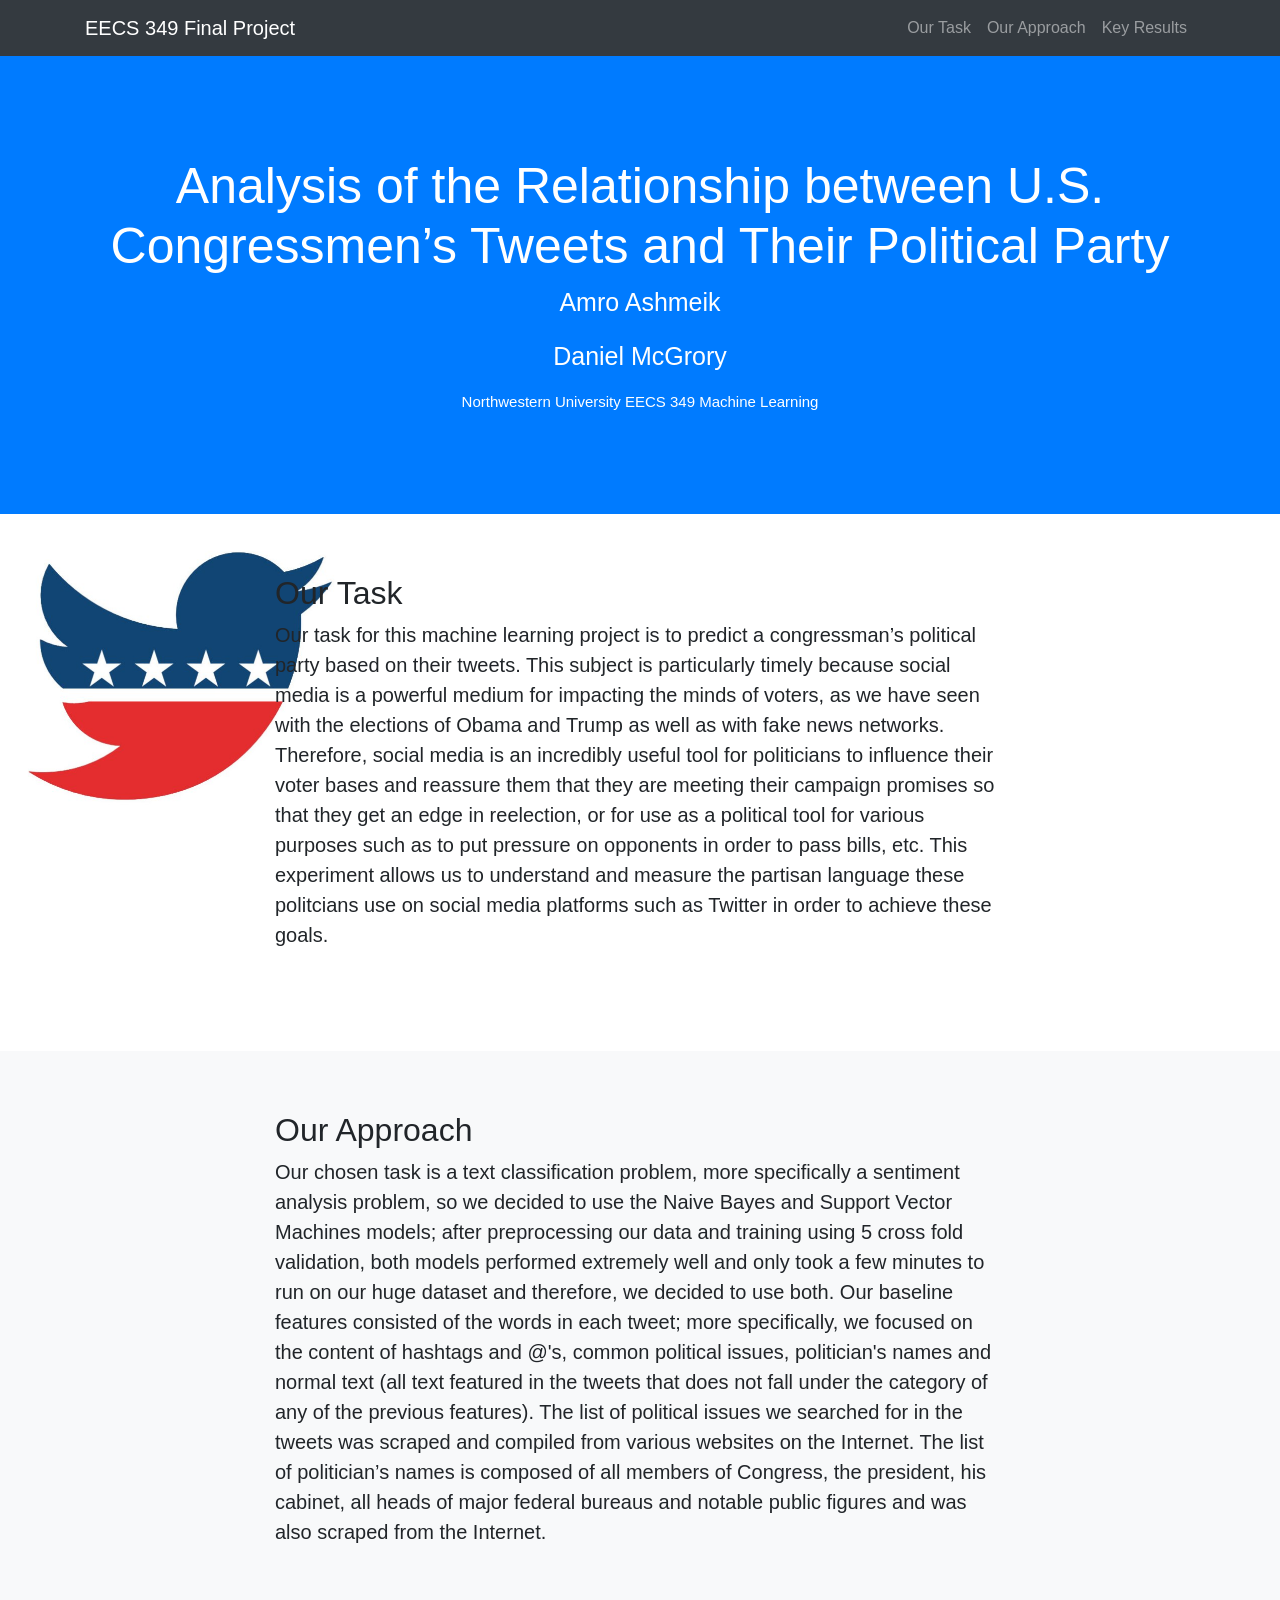
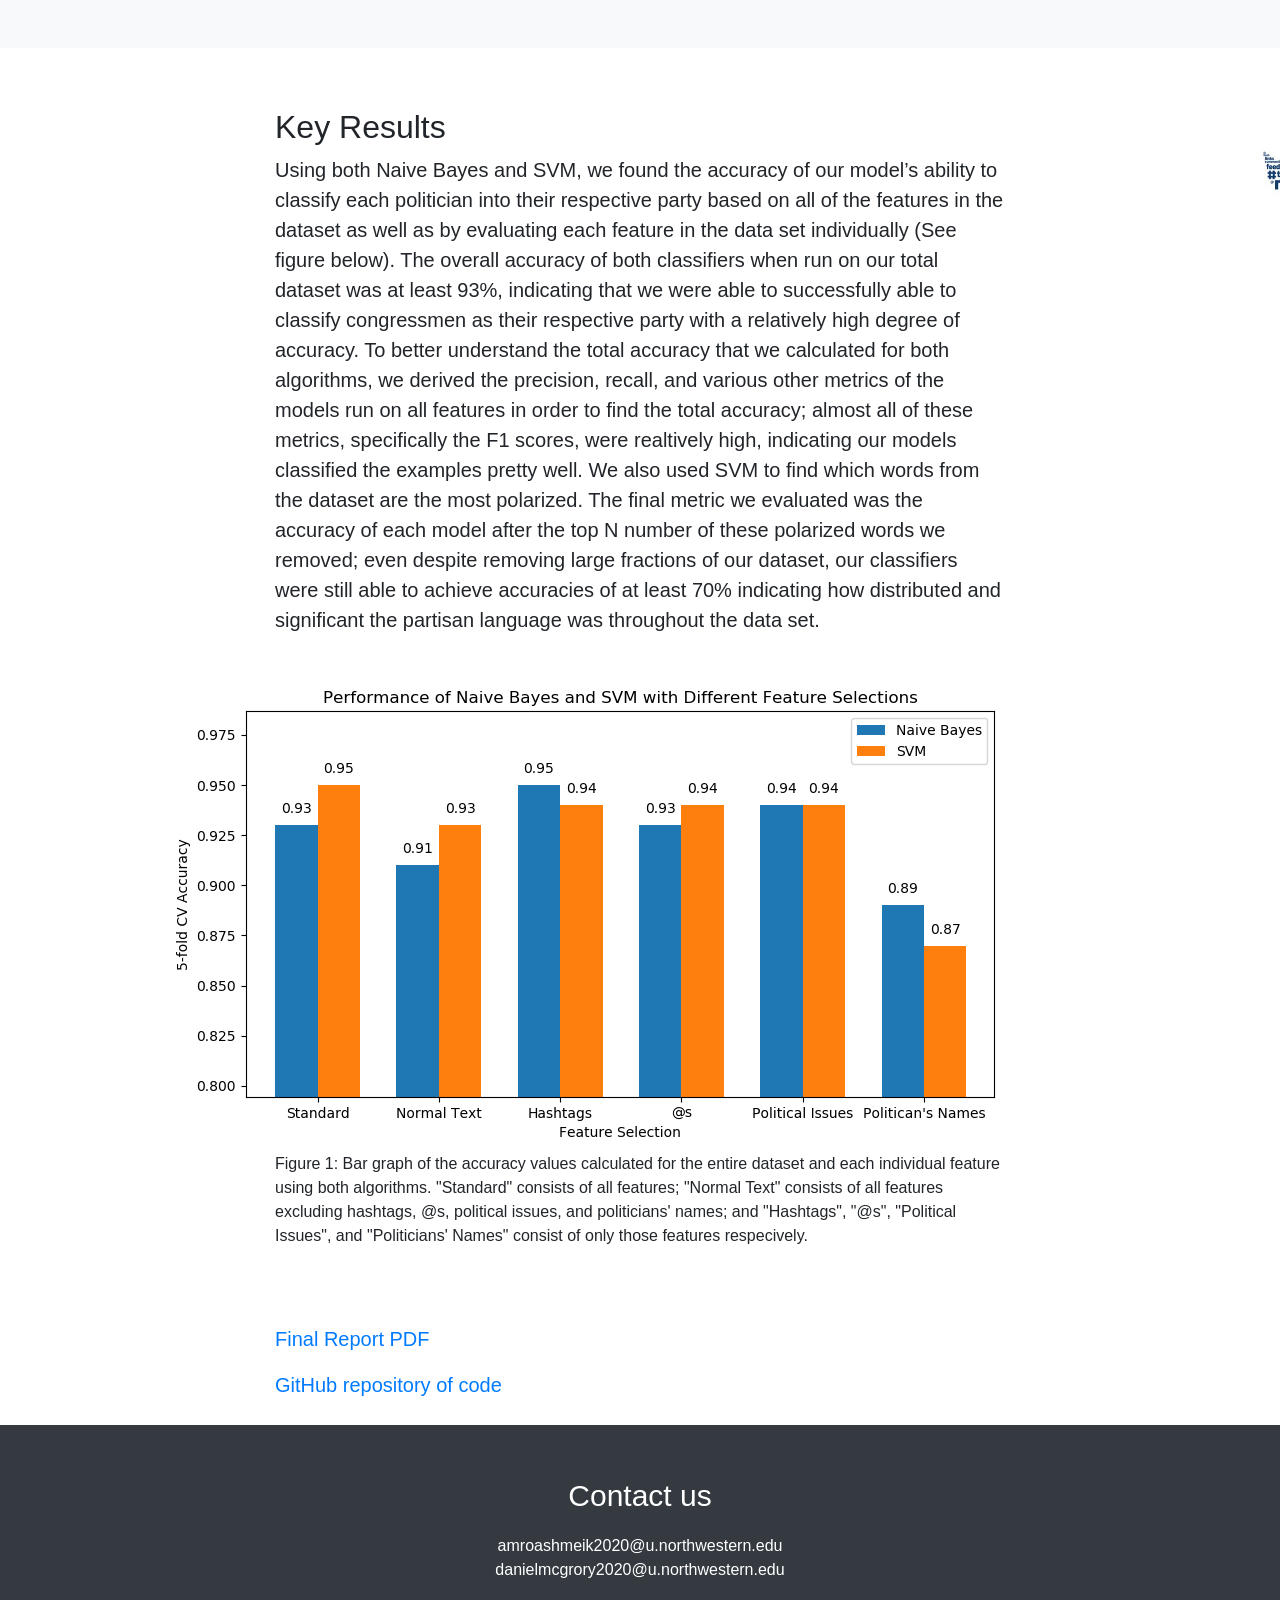
==== commit 83f51fd6: ""Slight website mods"" ====
--- a/index.html
+++ b/index.html
@@ -36,7 +36,7 @@
               <a class="nav-link js-scroll-trigger" href="#approach">Our Approach</a>
             </li>
             <li class="nav-item">
-              <a class="nav-link js-scroll-trigger" href="#results">Key Results</a>
+              <a class="nav-link js-scroll-trigger" href="#keyresults">Key Results</a>
             </li>
           </ul>
         </div>
@@ -51,7 +51,7 @@
         <div class="smaller">Northwestern University EECS 349 Machine Learning</div> 
     </header>
 
-    <section id="task">
+    <section id="task" class="smallermargin">
       <div class="container">
         <div class="row">
           <div class="col-lg-8 mx-auto">
@@ -62,7 +62,7 @@
       </div>
     </section>
 
-    <section id="approach" class="bg-light">
+    <section id="approach" class="bg-light smallermargin">
       <div class="container">
         <div class="row">
           <div class="col-lg-8 mx-auto">
@@ -74,7 +74,7 @@
       </div>
     </section>
 
-    <section id="keyresults">
+    <section id="keyresults" class="smallermargin">
       <div class="container">
         <div class="row">
           <div class="col-lg-8 mx-auto">
@@ -82,7 +82,7 @@
             <p class="lead">Using both Naive Bayes and SVM, we found the accuracy of our model’s ability to classify each politician into their respective party based on all of the features in the dataset as well as by evaluating each feature in the data set individually (See figure below). The overall accuracy of both classifiers when run on our total dataset was at least 93%, indicating that we were able to successfully able to classify congressmen as their respective party with a relatively high degree of accuracy. To better understand the total accuracy that we calculated for both algorithms, we derived the precision, recall, and various other metrics of the models run on all features in order to find the total accuracy; almost all of these metrics, specifically the F1 scores, were realtively high, indicating our models classified the examples pretty well. We also used SVM to find which words from the dataset are the most polarized. The final metric we evaluated was the accuracy of each model after the top N number of these polarized words we removed; even despite removing large fractions of our dataset, our classifiers were still able to achieve accuracies of at least 70% indicating how distributed and significant the partisan language was throughout the data set.</p>
             <img src="Figure2.png" alt="Figure2" id="figure2">
             <p class="exp">Figure 1: Bar graph of the accuracy values calculated for the entire dataset and each individual feature using both algorithms. "Standard" consists of all features; "Normal Text" consists of all features excluding hashtags, @s, political issues, and politicians' names; and "Hashtags", "@s", "Political Issues", and "Politicians' Names" consist of only those features respecively.</p>
-            <a download class="lead pdflink", href="FinalReport.pdf">Final Report PDF</p>
+            <a class="lead pdflink", href="FinalReport.pdf">Final Report PDF</p>
             <a href="https://github.com/amro-ashmeik/EECS349-Congressmen-Twitter-Anaylsis-Project" class="lead pdflink">GitHub repository of code</a>
           </div>
         </div>
--- a/css/scrolling-nav.css
+++ b/css/scrolling-nav.css
@@ -45,14 +45,13 @@
 
   background-image: url("images/politicalbird.jpg");
   background-repeat: no-repeat;
-  background-position: 0px 5px;
-  background-size: 30%;
+  background-position: 20px 5px;
+  background-size: 25%;
 }
 
 .tweetify {
 
-	background-color: #114574;
-  /* #1da1f2; */
+	background-color: #1da1f2;
 }
 
 .finalreport {
@@ -70,7 +69,20 @@
 
   background-image: url("images/textclass.png");
   background-repeat: no-repeat;
-  background-position: 1200px 100px;
+  background-position: 1255px 100px;
   background-size: 30%;
 
-}+}
+
+.pdflink {
+
+	position: relative;
+	top: 60px;
+}
+
+.smallermargin {
+
+	padding-top: 60px;
+	padding-bottom: 85px;
+}
+
